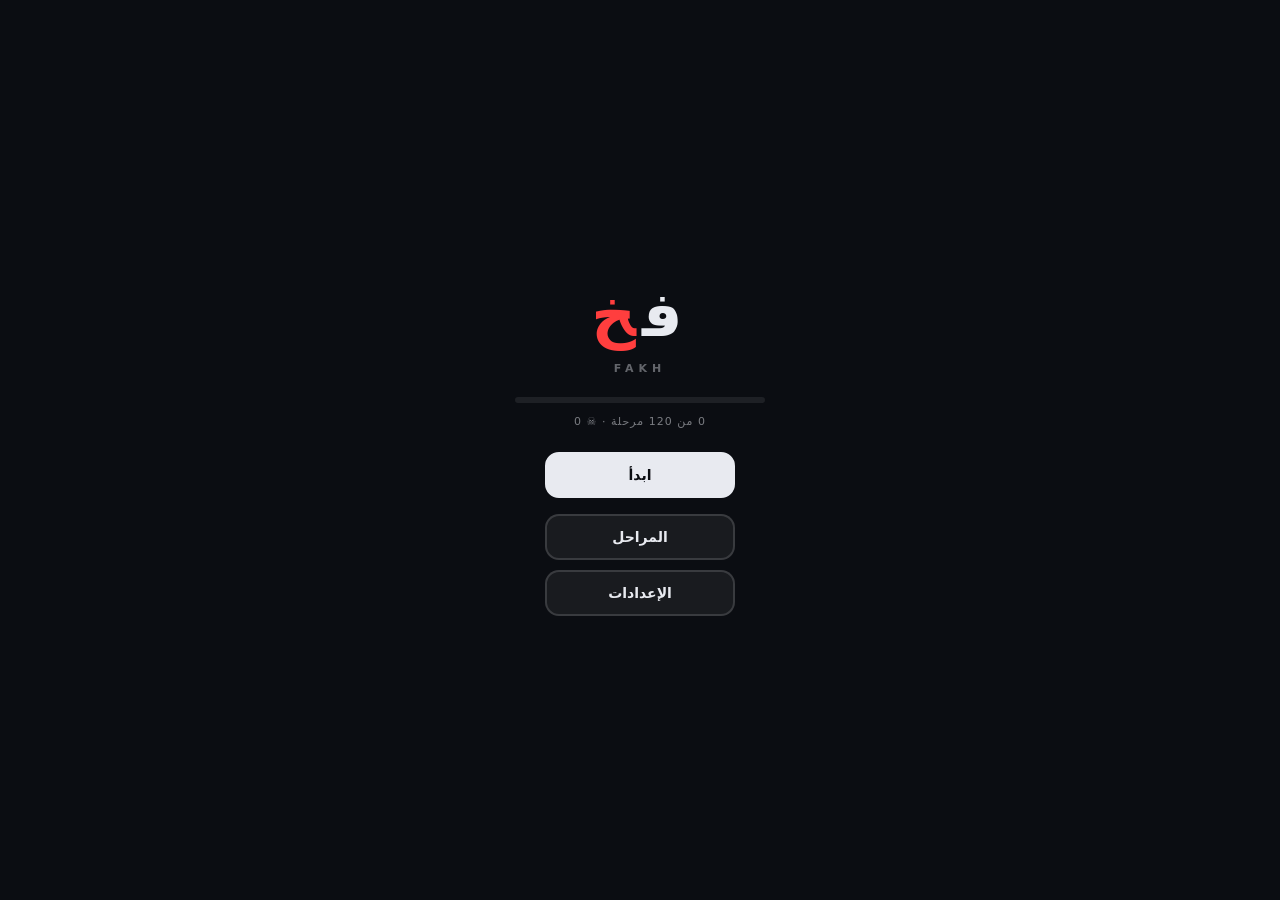
==== fakh/index.html @ b45e2c5c "Add FAKH platformer game Co-Authored-By: Claude Sonnet 5 <noreply@anthropic.com> Claude-Session: htt" ====
<!DOCTYPE html>
<html lang="ar" dir="rtl">
<head>
<meta charset="UTF-8">
<meta name="viewport" content="width=device-width,initial-scale=1,maximum-scale=1,user-scalable=no,viewport-fit=cover">
<meta name="theme-color" content="#0B0D12">
<meta name="apple-mobile-web-app-capable" content="yes">
<meta name="apple-mobile-web-app-status-bar-style" content="black-translucent">
<meta name="apple-mobile-web-app-title" content="فخ">
<title>فخ — FAKH</title>
<style>
*{margin:0;padding:0;box-sizing:border-box;-webkit-tap-highlight-color:transparent;-webkit-user-select:none;user-select:none;-webkit-touch-callout:none}
html,body{width:100%;height:100%;overflow:hidden;background:#0B0D12;
  font-family:'Segoe UI',Tahoma,system-ui,sans-serif;color:#E8EAF0;position:fixed;inset:0}
canvas{position:absolute;top:0;left:0;display:block}
#fx{pointer-events:none}

/* ---------- HUD ---------- */
#hud{position:fixed;top:0;left:0;right:0;height:44px;display:flex;align-items:center;
  justify-content:space-between;padding:0 14px;padding-top:env(safe-area-inset-top);
  z-index:10;pointer-events:none;background:linear-gradient(to bottom,rgba(0,0,0,.65),transparent)}
#hud .l,#hud .r{display:flex;align-items:center;gap:10px}
#hud b{font-size:13px;font-weight:800;letter-spacing:.5px}
#hud .sub{font-size:11px;opacity:.55;font-weight:600}
#hud button{pointer-events:auto;background:rgba(255,255,255,.08);border:1px solid rgba(255,255,255,.14);
  color:#E8EAF0;width:34px;height:34px;border-radius:10px;font-size:15px;cursor:pointer}
#hud button:active{background:rgba(255,255,255,.2)}
#keyIcon{font-size:16px;opacity:.25;transition:opacity .2s,transform .2s}
#keyIcon.on{opacity:1;transform:scale(1.15)}

/* ---------- touch controls ---------- */
.pad{position:fixed;bottom:0;z-index:9;display:flex;gap:12px;align-items:flex-end;
  padding:14px;padding-bottom:calc(14px + env(safe-area-inset-bottom));direction:ltr}
#padL{left:0;padding-left:calc(14px + env(safe-area-inset-left))}
#padR{right:0;padding-right:calc(14px + env(safe-area-inset-right))}
.tb{width:62px;height:62px;border-radius:18px;background:rgba(255,255,255,.07);
  border:2px solid rgba(255,255,255,.13);display:flex;align-items:center;justify-content:center;
  font-size:22px;font-weight:900;touch-action:none;backdrop-filter:blur(8px);transition:transform .06s}
.tb.jump{width:82px;height:82px;border-radius:26px;font-size:26px}
.tb.down{background:rgba(255,62,62,.3);border-color:#FF3E3E;transform:scale(.93)}

/* ---------- screens ---------- */
.scr{position:fixed;inset:0;z-index:20;display:none;flex-direction:column;align-items:center;
  justify-content:center;gap:16px;padding:24px;overflow-y:auto;background:#0B0D12}
.scr.on{display:flex}
.scr.sheer{background:rgba(11,13,18,.93)}
h1.title{font-size:clamp(38px,11vw,62px);font-weight:900;letter-spacing:6px;line-height:1}
h1.title em{font-style:normal;color:#FF3E3E}
.tag{font-size:11px;letter-spacing:5px;opacity:.4;font-weight:700}
h2{font-size:20px;font-weight:800;letter-spacing:2px}
.muted{font-size:12px;opacity:.5;line-height:1.7;max-width:420px;text-align:center}
.btn{background:rgba(255,255,255,.06);color:#E8EAF0;border:2px solid rgba(255,255,255,.14);
  padding:13px 30px;font-weight:800;font-size:14px;border-radius:14px;min-width:190px;
  cursor:pointer;transition:.12s;font-family:inherit}
.btn:active{transform:translateY(2px)}
.btn.main{background:#E8EAF0;color:#0B0D12;border-color:#E8EAF0}
.btn.main:active{background:#FF3E3E;border-color:#FF3E3E;color:#fff}
.btn.sm{min-width:auto;padding:10px 18px;font-size:12px;border-radius:11px}
.col{display:flex;flex-direction:column;gap:10px;align-items:center}

.bar{width:250px;height:6px;background:rgba(255,255,255,.08);border-radius:6px;overflow:hidden}
.bar i{display:block;height:100%;width:0;background:linear-gradient(90deg,#FF3E3E,#FFC53E);transition:.6s}

.worlds{display:grid;grid-template-columns:repeat(3,1fr);gap:10px;max-width:560px;width:100%}
@media(max-width:520px){.worlds{grid-template-columns:repeat(2,1fr)}}
.wc{border:2px solid rgba(255,255,255,.12);border-radius:14px;padding:12px 10px;cursor:pointer;
  transition:.15s;display:flex;flex-direction:column;gap:6px;align-items:center;position:relative;overflow:hidden}
.wc:active{transform:scale(.97)}
.wc .dot{width:34px;height:8px;border-radius:4px}
.wc .nm{font-size:13px;font-weight:800}
.wc .pc{font-size:10px;opacity:.45;font-weight:700}
.wc.lock{opacity:.3;pointer-events:none}

.grid{display:grid;grid-template-columns:repeat(5,1fr);gap:7px;max-width:340px;width:100%}
.cl{aspect-ratio:1;border:2px solid rgba(255,255,255,.12);border-radius:10px;display:flex;
  align-items:center;justify-content:center;font-size:13px;font-weight:800;cursor:pointer;transition:.1s}
.cl:active{transform:scale(.93)}
.cl.done{border-color:#4ADE80;color:#4ADE80}
.cl.now{border-color:#FFC53E;color:#FFC53E;box-shadow:0 0 0 2px rgba(255,197,62,.25)}
.cl.lock{opacity:.22;pointer-events:none}

.opt{display:flex;align-items:center;justify-content:space-between;width:100%;max-width:300px;
  padding:12px 4px;border-bottom:1px solid rgba(255,255,255,.07);font-size:14px;font-weight:600}
.sw{width:48px;height:28px;border-radius:14px;background:rgba(255,255,255,.12);position:relative;cursor:pointer;transition:.2s}
.sw i{position:absolute;top:3px;right:3px;width:22px;height:22px;border-radius:50%;background:#E8EAF0;transition:.2s}
.sw.on{background:#4ADE80}
.sw.on i{right:23px;background:#0B0D12}

/* ---------- rotate gate ---------- */
#rot{position:fixed;inset:0;z-index:60;display:none;flex-direction:column;align-items:center;
  justify-content:center;gap:18px;background:#0B0D12;text-align:center;padding:30px}
#rot.on{display:flex}
#rot .ph{width:62px;height:100px;border:4px solid #E8EAF0;border-radius:10px;animation:tilt 2s ease-in-out infinite}
@keyframes tilt{0%,45%{transform:rotate(0)}55%,100%{transform:rotate(-90deg)}}

#toast{position:fixed;top:54px;left:50%;transform:translateX(-50%) translateY(-10px);z-index:15;
  background:rgba(0,0,0,.82);border:1px solid rgba(255,255,255,.12);padding:9px 20px;border-radius:22px;
  font-size:12px;font-weight:700;opacity:0;transition:.25s;pointer-events:none;white-space:nowrap}
#toast.on{opacity:1;transform:translateX(-50%) translateY(0)}

#hint{position:fixed;bottom:26px;left:50%;transform:translateX(-50%);z-index:8;
  font-size:12px;font-weight:700;opacity:0;transition:.4s;pointer-events:none;
  background:rgba(0,0,0,.6);padding:7px 16px;border-radius:16px;white-space:nowrap}
#hint.on{opacity:.8}
</style>
</head>
<body>

<canvas id="game"></canvas>
<canvas id="fx"></canvas>

<div id="hud" style="display:none">
  <span class="l"><b id="hLv">1</b><span class="sub" id="hNm"></span><span id="keyIcon">🔑</span></span>
  <span class="r"><span class="sub" id="hDie">0</span><button id="bPause">❚❚</button></span>
</div>

<div id="toast"></div>
<div id="hint"></div>

<div class="pad" id="padL" style="display:none">
  <div class="tb" id="kL">◀</div><div class="tb" id="kR">▶</div>
</div>
<div class="pad" id="padR" style="display:none">
  <div class="tb jump" id="kU">▲</div>
</div>

<div id="rot">
  <div class="ph"></div>
  <h2>أدر جهازك</h2>
  <div class="muted">اللعبة تُلعب بالوضع الأفقي</div>
</div>

<!-- MENU -->
<div class="scr on" id="sMenu">
  <h1 class="title">ف<em>خ</em></h1>
  <div class="tag">FAKH</div>
  <div class="col" style="margin:6px 0 4px">
    <div class="bar"><i id="mBar"></i></div>
    <div class="muted" id="mTxt" style="font-size:11px;letter-spacing:1px"></div>
  </div>
  <button class="btn main" id="bPlay">ابدأ</button>
  <div class="col">
    <button class="btn" id="bWorlds">المراحل</button>
    <button class="btn" id="bSet">الإعدادات</button>
  </div>
</div>

<!-- WORLDS -->
<div class="scr" id="sWorlds">
  <h2>العوالم</h2>
  <div class="worlds" id="wGrid"></div>
  <button class="btn sm" id="bW2M">رجوع</button>
</div>

<!-- LEVEL GRID -->
<div class="scr" id="sGrid">
  <h2 id="gTtl">عالم</h2>
  <div class="grid" id="lGrid"></div>
  <button class="btn sm" id="bG2W">رجوع</button>
</div>

<!-- SETTINGS -->
<div class="scr" id="sSet">
  <h2>الإعدادات</h2>
  <div class="opt"><span>الصوت</span><div class="sw on" id="swSnd"><i></i></div></div>
  <div class="opt"><span>الاهتزاز</span><div class="sw on" id="swVib"><i></i></div></div>
  <div class="opt"><span>اهتزاز الشاشة</span><div class="sw on" id="swShk"><i></i></div></div>
  <div class="opt"><span>التلميحات</span><div class="sw on" id="swHnt"><i></i></div></div>
  <button class="btn sm" id="bWipe" style="color:#FF7A7A;border-color:rgba(255,62,62,.3);margin-top:8px">مسح التقدم</button>
  <button class="btn sm" id="bS2M">رجوع</button>
</div>

<!-- PAUSE -->
<div class="scr sheer" id="sPause">
  <h2>توقّف</h2>
  <div class="col">
    <button class="btn main" id="bRes">متابعة</button>
    <button class="btn" id="bRe">إعادة</button>
    <button class="btn" id="bP2G">المراحل</button>
    <button class="btn" id="bP2M">القائمة</button>
  </div>
</div>

<!-- DEAD -->
<div class="scr sheer" id="sDead">
  <h2 style="color:#FF3E3E;letter-spacing:5px">مُت</h2>
  <div class="muted" id="dTxt"></div>
  <div class="col">
    <button class="btn main" id="bRetry">أعد المحاولة</button>
    <button class="btn sm" id="bSkip" style="display:none">تخطّي المرحلة</button>
    <button class="btn sm" id="bD2M">القائمة</button>
  </div>
</div>

<!-- WIN LEVEL -->
<div class="scr sheer" id="sWin">
  <h2 style="color:#4ADE80">نجحت</h2>
  <div class="muted" id="wTxt"></div>
  <div class="col">
    <button class="btn main" id="bNext">التالية</button>
    <button class="btn sm" id="bW2G">المراحل</button>
  </div>
</div>

<!-- WORLD DONE -->
<div class="scr" id="sWorldDone">
  <div style="font-size:52px" id="wdIcon">🏆</div>
  <h2 id="wdTtl">أنهيت العالم</h2>
  <div class="muted" id="wdTxt"></div>
  <button class="btn main" id="bWdNext">العالم التالي</button>
</div>

<!-- ALL DONE -->
<div class="scr" id="sEnd">
  <div style="font-size:60px">👑</div>
  <h2 style="color:#FFC53E">أنهيت اللعبة</h2>
  <div class="muted" id="eTxt"></div>
  <button class="btn main" id="bE2M">القائمة</button>
</div>

<script>
"use strict";
/* ============================================================
   فخ — FAKH   |  troll platformer
   1. CONFIG   2. SAVE   3. AUDIO   4. INPUT
   5. LEVELS   6. PHYSICS  7. LOOP   8. RENDER  9. UI
   ============================================================ */

/* ---------- 1. CONFIG ---------- */
const VW = 960, VH = 620;            // عالم أعرض لأسفل: خط اللعب يعلو فوق شريط الأزرار
const GY = 452;                      // ground surface y
const GRAV = 2100, JUMPV = -655, MAXFALL = 1050;
const ACCEL = 3000, MAXSPD = 285, FRIC = 0.00008;
const PW = 20, PH = 28;              // player box
const DW = 34, DH = 54;              // door box
const COYOTE = 0.10, BUFFER = 0.13;
const PER_WORLD = 20, WORLDS = 6, TOTAL = PER_WORLD * WORLDS;

const THEMES = [
  {nm:'الورشة',  sky1:'#12151C', sky2:'#1C212C', gr:'#39414F', gr2:'#485263', hz:'#FF3E3E', ac:'#5BC0EB', ln:'#232833'},
  {nm:'المصنع',  sky1:'#151119', sky2:'#221A2B', gr:'#463655', gr2:'#57446A', hz:'#FF3E3E', ac:'#C77DFF', ln:'#2A2033'},
  {nm:'المختبر', sky1:'#0E1A1A', sky2:'#152B29', gr:'#2A4A45', gr2:'#365E57', hz:'#FF3E3E', ac:'#4ADE80', ln:'#1A322F'},
  {nm:'المصهر',  sky1:'#1B1109', sky2:'#2B1A0D', gr:'#54361C', gr2:'#6B4524', hz:'#FF6B1A', ac:'#FFC53E', ln:'#33200F'},
  {nm:'القبو',   sky1:'#0D1220', sky2:'#141D33', gr:'#28355A', gr2:'#334371', hz:'#FF3E3E', ac:'#7C9CFF', ln:'#18213A'},
  {nm:'العدم',   sky1:'#120C12', sky2:'#1E131E', gr:'#3E2A3E', gr2:'#50374F', hz:'#FF1A5E', ac:'#FF6EC7', ln:'#261926'}
];

/* ---------- 2. SAVE ---------- */
const SKEY = 'fakh_v1';
let ram = {};
const DB = {
  get(k, d){ try{ const v = localStorage.getItem(k); return v === null ? d : JSON.parse(v); }
             catch(e){ return (k in ram) ? ram[k] : d; } },
  set(k, v){ try{ localStorage.setItem(k, JSON.stringify(v)); }catch(e){ ram[k] = v; } }
};
let SV = Object.assign({ best:0, done:[], deaths:0, snd:true, vib:true, shk:true, hnt:true }, DB.get(SKEY, {}));
if(!Array.isArray(SV.done)) SV.done = [];
const saveNow = () => DB.set(SKEY, SV);
const isDone = i => SV.done.indexOf(i) >= 0;
const markDone = i => { if(!isDone(i)) SV.done.push(i); };

/* ---------- 3. AUDIO ---------- */
let AC = null;
function ac(){
  if(AC){ if(AC.state === 'suspended') AC.resume(); return AC; }
  const K = window.AudioContext || window.webkitAudioContext;
  if(!K) return null;
  try{ AC = new K(); }catch(e){ AC = null; }
  return AC;
}
function blip(f1, f2, dur, type, vol){
  if(!SV.snd) return;
  const c = ac(); if(!c) return;
  try{
    const o = c.createOscillator(), g = c.createGain();
    o.type = type || 'square';
    o.frequency.setValueAtTime(f1, c.currentTime);
    if(f2) o.frequency.exponentialRampToValueAtTime(Math.max(20, f2), c.currentTime + dur);
    g.gain.setValueAtTime(vol || .05, c.currentTime);
    g.gain.exponentialRampToValueAtTime(.0001, c.currentTime + dur);
    o.connect(g); g.connect(c.destination);
    o.start(); o.stop(c.currentTime + dur);
  }catch(e){}
}
function hiss(dur, vol, hp){
  if(!SV.snd) return;
  const c = ac(); if(!c) return;
  try{
    const n = Math.floor(c.sampleRate * dur), b = c.createBuffer(1, n, c.sampleRate), d = b.getChannelData(0);
    for(let i=0;i<n;i++) d[i] = (Math.random()*2-1) * Math.pow(1 - i/n, 2);
    const s = c.createBufferSource(), g = c.createGain(), f = c.createBiquadFilter();
    f.type = 'highpass'; f.frequency.value = hp || 400;
    s.buffer = b; g.gain.value = vol || .05;
    s.connect(f); f.connect(g); g.connect(c.destination); s.start();
  }catch(e){}
}
function chord(list, gap, type, vol){
  list.forEach((f,i) => setTimeout(() => blip(f, 0, .16, type||'square', vol||.055), i*(gap||70)));
}
const SFX = {
  jump:  () => blip(400, 780, .09, 'square', .04),
  land:  () => hiss(.05, .035, 300),
  step:  () => hiss(.025, .012, 900),
  die:   () => { blip(320, 45, .42, 'sawtooth', .07); hiss(.3, .05, 200); },
  door:  () => chord([523,659,880], 62, 'square', .06),
  key:   () => chord([880,1175,1568], 70, 'triangle', .055),
  btn:   () => blip(700, 950, .07, 'triangle', .05),
  trap:  () => { blip(160, 70, .12, 'square', .055); hiss(.1, .04, 150); },
  slam:  () => { blip(90, 40, .18, 'square', .07); hiss(.14, .055, 120); },
  pad:   () => blip(320, 980, .13, 'triangle', .055),
  saw:   () => blip(180, 150, .05, 'sawtooth', .02),
  gate:  () => blip(260, 520, .16, 'square', .05),
  port:  () => blip(760, 200, .16, 'sine', .05),
  win:   () => chord([523,659,784,1047,1319], 115, 'square', .065),
  tap:   () => blip(560, 0, .04, 'square', .035)
};

/* ---------- 4. INPUT ---------- */
const IN = { l:false, r:false, u:false };
const $ = id => document.getElementById(id);

function bindHold(el, key){
  if(!el) return;
  const on = e => { e.preventDefault(); IN[key] = true;  el.classList.add('down');  ac(); };
  const off= e => { if(e.cancelable) e.preventDefault(); IN[key] = false; el.classList.remove('down'); };
  el.addEventListener('touchstart', on,  {passive:false});
  el.addEventListener('touchend',   off, {passive:false});
  el.addEventListener('touchcancel',off, {passive:false});
  el.addEventListener('mousedown',  on,  {passive:false});
  el.addEventListener('mouseup',    off, {passive:false});
  el.addEventListener('mouseleave', off, {passive:false});
}
bindHold($('kL'),'l'); bindHold($('kR'),'r'); bindHold($('kU'),'u');

const LKEY = {ArrowLeft:'l', KeyA:'l', ArrowRight:'r', KeyD:'r', ArrowUp:'u', KeyW:'u', Space:'u'};
addEventListener('keydown', e => {
  if(LKEY[e.code]){ IN[LKEY[e.code]] = true; e.preventDefault(); ac(); }
  if(e.code === 'KeyR' && S.mode === 'play') restart();
  if(e.code === 'Escape') togglePause();
}, {passive:false});
addEventListener('keyup', e => { if(LKEY[e.code]) IN[LKEY[e.code]] = false; });

/* ---------- 5. LEVELS ---------- */
function seed(n){
  let a = (n * 1103515245 + 12345) >>> 0;
  return function(){ a = (a * 1664525 + 1013904223) >>> 0; return a / 4294967296; };
}
const grd  = (x,w)               => ({x, y:GY, w, h:VH-GY, kind:'gr'});
const bar  = (x,y,w,h,o)         => Object.assign({x, y, w, h:h||16, kind:'bar'}, o||{});
const spike= (x,y,w,h,dir)       => ({x, y, w, h, dir:dir||'up'});
const SP    = {x:56, y:GY-PH};
const DR    = {x:884, y:GY-DH};

function lvl(o){
  return {
    nm:      o.nm || '',
    hint:    o.hint || '',
    spawn:   o.spawn || Object.assign({}, SP),
    door:    o.door  || Object.assign({}, DR),
    blocks:  o.blocks  || [grd(0, VW)],
    spikes:  o.spikes  || [],
    traps:   o.traps   || [],
    key:     o.key     || null,
    gates:   o.gates   || [],
    buttons: o.buttons || [],
    ports:   o.ports   || []
  };
}

/* --- 30 archetypes; d = 0..1 difficulty, r = seeded rng --- */
const A = {};

A.intro = (d,r) => lvl({ nm:'انطلاق',
  blocks:[grd(0,VW), bar(300, GY-70, 110), bar(520, GY-120, 110)] });

A.spikes = (d,r) => {
  // التباعد لا يقل عن 185px: قفزة كاملة (178px) تهبط دائماً قبل الشوكة التالية
  const n = 2 + Math.floor(d*3), s = [];
  let x = 190;
  for(let i=0;i<n && x < 780;i++){ s.push(spike(Math.round(x), GY-22, 22, 22)); x += 185 + r()*45; }
  return lvl({ nm:'أشواك', spikes:s, blocks:[grd(0,VW)] });
};

A.gaps = (d,r) => {
  const b = []; let cur = 0, x = 200;
  const n = 1 + Math.floor(d*2.4);
  for(let i=0;i<n;i++){
    const gw = 88 + Math.round(d*38 + r()*22);
    if(x + gw > VW - 190) break;
    b.push(grd(cur, x - cur)); cur = x + gw; x = cur + 175 + Math.round(r()*70);
  }
  b.push(grd(cur, VW - cur));
  return lvl({ nm:'هاوية', blocks:b });
};

A.vanish = (d,r) => {
  const b = [grd(0, 260)], t = [];
  let x = 260;
  const n = 3 + Math.floor(d*2);
  for(let i=0;i<n;i++){
    t.push({type:'vanish', x, y:GY, w:104, h:VH-GY, fuse:.42 - d*.16, t:0, hit:false, gone:false});
    x += 104;
  }
  b.push(grd(x, VW - x));
  return lvl({ nm:'أرض كاذبة', hint:'لا تقف', blocks:b, traps:t });
};

A.rise = (d,r) => {
  const t = [], n = 1 + Math.floor(d*2.2);
  for(let i=0;i<n;i++){
    const x = 300 + i*200 + Math.round(r()*50);
    if(x > 800) break;
    t.push({type:'rise', x, y:GY, w:60, h:34, cur:GY, top:GY-34, trig:x-165, sp:300 + d*260, on:false});
  }
  return lvl({ nm:'أشواك صاعدة', traps:t });
};

A.stairs = (d,r) => {
  const b = [grd(0, 230)], n = 3 + Math.floor(d*2);
  let x = 260, y = GY - 66;
  for(let i=0;i<n;i++){ b.push(bar(x, y, 112)); x += 152; y -= 62; if(y < 140) y = 140; }
  b.push(bar(x, y, 150));
  return lvl({ nm:'سلّم', blocks:b, door:{x:x+58, y:y-DH} });
};

A.ceil = (d,r) => {
  const t = [], n = 1 + Math.floor(d*2);
  for(let i=0;i<n;i++){
    const x = 290 + i*230;
    if(x > 780) break;
    t.push({type:'drop', x, y:0, w:82, h:150, cur:0, dest:GY-150-46, trig:x-175, sp:640 + d*420, on:false});
  }
  return lvl({ nm:'سقف ساقط', traps:t });
};

A.movers = (d,r) => {
  const b = [grd(0, 280), grd(700, VW-700)], t = [];
  // منصتان دائماً: الأولى تغطي 300→420، الثانية 480→620 — سلسلة متصلة
  t.push({type:'mover', x:300, y:GY-42, w:118, h:16,
          ax:300, ay:GY-42, bx:420, by:GY-42, sp:.30+d*.18, ph:0,   dx:0, dy:0});
  t.push({type:'mover', x:480, y:GY-42, w:118, h:16,
          ax:480, ay:GY-42, bx:596, by:GY-42, sp:.30+d*.18, ph:.5,  dx:0, dy:0});
  return lvl({ nm:'منصات متحركة', blocks:b, traps:t });
};

A.pads = (d,r) => lvl({ nm:'نطّاط', hint:'اقفز من اللوح',
  blocks:[grd(0,VW), bar(414, 262, 170, 18)],
  traps:[{type:'pad', x:296, y:GY-14, w:74, h:14, fire:0}],
  spikes: d > .5 ? [spike(660, GY-22, 22, 22)] : [],
  door:{x:482, y:262-DH} });

A.fake = (d,r) => lvl({ nm:'باب كاذب', hint:'أحد البابين يكذب',
  blocks:[grd(0,VW), bar(380, GY-96, 130)],
  traps:[{type:'fakedoor', x:396, y:GY-96-DH, w:DW, h:DH, sprung:false}] });

A.saws = (d,r) => {
  const t = [], n = 1 + Math.floor(d*2.2);
  for(let i=0;i<n;i++){
    const ax = 260 + i*210, y = GY - 20;
    t.push({type:'saw', x:ax, y, r:22, ax, ay:y, bx:Math.min(VW-90, ax+130+d*70), by:y, sp:.42+d*.34, ph:r(), spin:0});
  }
  return lvl({ nm:'مناشير', traps:t });
};

A.crush = (d,r) => {
  const t = [], n = 1 + Math.floor(d*2);
  for(let i=0;i<n;i++)
    t.push({type:'crush', x:270+i*200, y:40, w:70, h:78, y0:40, low:GY-78, per:2.2-d*.55, off:r()*2, ph:0});
  return lvl({ nm:'مطارق', traps:t });
};

A.rundoor = (d,r) => lvl({ nm:'باب هارب', hint:'حاصره في الزاوية',
  blocks:[grd(0,VW)],
  traps:[{type:'rundoor', x:DR.x, y:DR.y, w:DW, h:DH, sp:180+d*120, dir:-1, min:180, max:VW-DW-14}] });

A.belt = (d,r) => lvl({ nm:'سير ناقل', hint:'الأرض تدفعك للخلف',
  blocks:[grd(0, VW)],
  traps:[{type:'belt', x:260, y:GY, w:400, h:8, push:-(70+d*80)}],
  spikes: d > .55 ? [spike(700, GY-22, 22, 22)] : [] });

A.tunnel = (d,r) => {
  const b = [grd(0,VW), bar(230, 268, VW-460, 22)];
  const s = [];
  const n = 2 + Math.floor(d*3);
  for(let i=0;i<n;i++) s.push(spike(280 + i*140, 290, 26, 24, 'down'));
  return lvl({ nm:'نفق', hint:'انحنِ تحت الأشواك', blocks:b, spikes:s });
};

A.maze = (d,r) => {
  const b = [grd(0,VW)];
  const n = 2 + Math.floor(d*2);
  for(let i=0;i<n;i++){
    const x = 250 + i*185;
    if(x > 760) break;
    b.push({x, y:GY-84, w:24, h:84, kind:'bar'});
  }
  return lvl({ nm:'حواجز', blocks:b });
};

A.button = (d,r) => lvl({ nm:'زر وبوابة', hint:'اضغط الزر أولاً',
  blocks:[grd(0,VW), bar(190, GY-104, 130)],
  buttons:[{x:222, y:GY-104-16, w:64, h:16, id:'g1', on:false}],
  gates:[{x:700, y:GY-140, w:26, h:140, id:'g1', open:false, a:0}] });

A.keyhunt = (d,r) => lvl({ nm:'المفتاح', hint:'المفتاح يفتح الباب',
  blocks:[grd(0,VW), bar(250, GY-84, 120), bar(470, GY-152, 120), bar(690, GY-84, 120)],
  key:{x:512, y:GY-186, w:20, h:22, got:false},
  spikes: d > .5 ? [spike(400, GY-22, 22, 22)] : [] });

A.laser = (d,r) => {
  const t = [], n = 1 + Math.floor(d*2);
  for(let i=0;i<n;i++)
    t.push({type:'laser', x:300+i*190, y:GY-140, w:14, h:140, per:1.8-d*.5, off:r()*1.8, on:true});
  return lvl({ nm:'أشعة', hint:'راقب التوقيت', traps:t });
};

A.portal = (d,r) => lvl({ nm:'بوابة', hint:'ادخل الدوامة',
  blocks:[grd(0,330), grd(640, VW-640), bar(690, 230, 150, 18)],
  ports:[{x:250, y:GY-46, w:30, h:46, to:1}, {x:726, y:184, w:30, h:46, to:0}],
  door:{x:762, y:230-DH} });

A.spinner = (d,r) => {
  const t = [];
  t.push({type:'spin', cx:480, cy:GY-90, len:110, sp:1.1+d*.9, a:r()*6.28});
  if(d > .6) t.push({type:'spin', cx:250, cy:GY-70, len:80, sp:-1.4, a:r()*6.28});
  return lvl({ nm:'دوّار', traps:t });
};

A.tower = (d,r) => {
  // خطوة 125px وعرض 108 => لا تداخل أفقي، ولا سقف يحبس اللاعب
  const b = [grd(0, 230)];
  let y = GY - 70, x = 280;
  for(let i=0;i<4;i++){ b.push(bar(x, y, 108)); x += 125; y -= 64; }
  b.push(bar(x, y, 150));
  return lvl({ nm:'برج', blocks:b, door:{x:x + 58, y:y - DH} });
};

A.pitfall = (d,r) => {
  // 4 منصات ثابتة: آخر فجوة 120px < 178px مهما كانت الصعوبة
  const b = [grd(0, 190), grd(790, VW-790)];
  let x = 250;
  for(let i=0;i<4;i++){ b.push(bar(x, GY - 28 - (i%2)*44, 82)); x += 138; }
  return lvl({ nm:'وثبات', blocks:b });
};

A.zigzag = (d,r) => {
  const b = [grd(0, 210)];
  let y = GY - 68, x = 260;
  for(let i=0;i<4;i++){ b.push(bar(x, y, 100)); x += 138; y += (i % 2 ? -54 : 42); }
  b.push(grd(x, VW - x));
  return lvl({ nm:'تعرّج', blocks:b, door:{x:Math.min(VW - 48, x + 54), y:GY - DH} });
};

A.narrow = (d,r) => {
  const s = [], n = 3 + Math.floor(d*3);
  for(let i=0;i<n;i++){
    s.push(spike(240 + i*108, GY-22, 20, 22));
    if(i % 2 === 0) s.push(spike(292 + i*108, 268, 24, 22, 'down'));
  }
  return lvl({ nm:'ممر ضيّق', blocks:[grd(0,VW), bar(210, 268, VW-420, 20)], spikes:s });
};

A.twobtn = (d,r) => lvl({ nm:'زرّان', hint:'كلا الزرين لازمان',
  blocks:[grd(0,VW), bar(210, GY-78, 120), bar(430, GY-150, 120), bar(620, GY-78, 120)],
  buttons:[{x:238, y:GY-78-16, w:64, h:16, id:'a', on:false},
           {x:458, y:GY-150-16, w:64, h:16, id:'b', on:false}],
  gates:[{x:806, y:GY-84, w:26, h:84, id:'a+b', open:false, a:0}] });

A.timed = (d,r) => lvl({ nm:'بوابة مؤقتة', hint:'اركض بسرعة',
  blocks:[grd(0,VW)],
  buttons:[{x:180, y:GY-16, w:70, h:16, id:'t', on:false, timer:0, hold:3.1-d*.9}],
  gates:[{x:620, y:GY-150, w:26, h:150, id:'t', open:false, a:0}] });

A.switchb = (d,r) => lvl({ nm:'كتل متبدّلة', hint:'المفتاح يقلب البوابتين',
  blocks:[grd(0,VW)],
  buttons:[{x:180, y:GY-16, w:70, h:16, id:'s', on:false, toggle:true},
           {x:520, y:GY-16, w:70, h:16, id:'s', on:false, toggle:true}],
  gates:[{x:400, y:GY-84, w:26, h:84, id:'s',  open:false, a:0},
         {x:660, y:GY-84, w:26, h:84, id:'!s', open:true,  a:1}] });

A.mixA = (d,r) => lvl({ nm:'خليط', blocks:[grd(0,300), grd(640, VW-640)],
  traps:[{type:'mover', x:330, y:GY-38, w:120, h:16,
          ax:330, ay:GY-38, bx:470, by:GY-38, sp:.34, ph:0, dx:0, dy:0},
         {type:'saw', x:560, y:GY-92, r:20, ax:500, ay:GY-92, bx:620, by:GY-92, sp:.5, ph:.3, spin:0}],
  spikes:[spike(770, GY-22, 22, 22)] });

A.mixB = (d,r) => lvl({ nm:'خليط ثقيل',
  blocks:[grd(0,VW), bar(330, GY-80, 120)],
  traps:[{type:'rise',  x:270, y:GY, w:50, h:32, cur:GY, top:GY-32, trig:110, sp:380, on:false},
         {type:'crush', x:560, y:40, w:64, h:74, y0:40, low:GY-74, per:1.9, off:.4, ph:0},
         {type:'drop',  x:770, y:0, w:76, h:140, cur:0, dest:GY-140-46, trig:640, sp:700, on:false}] });

A.boss = (d,r) => lvl({ nm:'الحارس', hint:'كل شيء دفعة واحدة',
  blocks:[grd(0, 230), bar(300, GY-56, 100), bar(470, GY-112, 100), bar(640, GY-56, 100), grd(810, VW-810)],
  key:{x:508, y:GY-150, w:20, h:22, got:false},
  traps:[{type:'saw',   x:380, y:GY-24, r:22, ax:300, ay:GY-24, bx:520, by:GY-24, sp:.6, ph:0, spin:0},
         {type:'crush', x:690, y:40, w:66, h:76, y0:40, low:GY-76, per:1.6, off:.9, ph:0},
         {type:'rise',  x:250, y:GY, w:56, h:34, cur:GY, top:GY-34, trig:160, sp:460, on:false}] });

/* ordered archetype ring — step 7 over 30 slots never repeats back-to-back */
const RING = ['intro','spikes','gaps','vanish','rise','stairs','ceil','movers','pads','fake',
              'saws','crush','rundoor','belt','tunnel','maze','button','keyhunt','laser','portal',
              'spinner','tower','pitfall','zigzag','narrow','twobtn','timed','switchb','mixA','mixB'];

const LEVELS = [];
for(let i=0;i<TOTAL;i++){
  const w = Math.floor(i / PER_WORLD);
  const inw = i % PER_WORLD;
  const d = Math.min(.97, (i / (TOTAL - 1)) * 1.12);
  const r = seed(i * 7919 + 13);
  let name;
  if(inw === PER_WORLD - 1) name = 'boss';
  else if(i < 3)            name = ['intro','spikes','gaps'][i];
  else                      name = RING[(i * 7) % RING.length];
  const L = A[name](d, r);
  L.id = i + 1; L.world = w; L.arch = name;
  LEVELS.push(L);
}

/* ---------- 6. PHYSICS ---------- */
const cv = $('game'), cx = cv.getContext('2d');
const fxc = $('fx'),  fx = fxc.getContext('2d');

const S = {
  mode:'menu', idx:0, L:null, t:0, shake:0, flash:0,
  dieCount:0, parts:[], won:0, fade:0, hasKey:false
};
const P = { x:0, y:0, vx:0, vy:0, gnd:false, face:1, walk:0, coy:0, buf:0,
            dead:false, sq:1, st:1, ride:null, stepT:0, cut:false };

function hit(ax,ay,aw,ah, bx,by,bw,bh){
  return ax < bx+bw && ax+aw > bx && ay < by+bh && ay+ah > by;
}
function clone(o){ return JSON.parse(JSON.stringify(o)); }

function load(i){
  S.idx = i;
  S.L = clone(LEVELS[i]);
  S.t = 0; S.won = 0; S.fade = 0; S.hasKey = false; S.parts = [];
  P.x = S.L.spawn.x; P.y = S.L.spawn.y;
  P.vx = P.vy = 0; P.gnd = false; P.dead = false; P.face = 1;
  P.walk = 0; P.coy = 0; P.buf = 0; P.sq = 1; P.st = 1; P.ride = null; P.cut = false;
  syncHUD();
  if(S.L.hint && SV.hnt) showHint(S.L.hint);
}

function solidList(){
  const out = S.L.blocks.slice();
  for(const t of S.L.traps){
    if(t.type === 'vanish' && !t.gone) out.push(t);
    else if(t.type === 'mover') out.push(t);
    else if(t.type === 'drop' && t.on) out.push({x:t.x, y:t.cur, w:t.w, h:t.h});
    else if(t.type === 'pad')  out.push(t);
  }
  for(const g of S.L.gates) if(!g.open) out.push(g);
  return out;
}
function hazardList(){
  const out = S.L.spikes.slice();
  for(const t of S.L.traps){
    if(t.type === 'rise' && t.on) out.push({x:t.x, y:t.cur, w:t.w, h:t.h});
    else if(t.type === 'crush')   out.push({x:t.x+4, y:t.y, w:t.w-8, h:t.h+10});
    else if(t.type === 'laser' && t.on) out.push({x:t.x+3, y:t.y, w:t.w-6, h:t.h});
  }
  return out;
}

function gateOpen(g){
  const id = g.id;
  if(id.charAt(0) === '!'){
    const b = S.L.buttons.find(x => x.id === id.slice(1));
    return !(b && b.on);
  }
  if(id.indexOf('+') > 0)
    return id.split('+').every(k => { const b = S.L.buttons.find(x => x.id === k); return b && b.on; });
  const b = S.L.buttons.find(x => x.id === id);
  return !!(b && b.on);
}

function burst(x, y, n, col, pow){
  for(let i=0;i<n;i++){
    const a = Math.random()*Math.PI*2, s = (pow||120)*(.35+Math.random()*.9);
    S.parts.push({x, y, vx:Math.cos(a)*s, vy:Math.sin(a)*s - 60,
                  life:.45+Math.random()*.35, max:.8, col, r:2+Math.random()*2.5});
  }
}
function buzz(ms){ if(SV.vib && navigator.vibrate){ try{ navigator.vibrate(ms); }catch(e){} } }
function shake(v){ if(SV.shk) S.shake = Math.max(S.shake, v); }

function kill(){
  if(P.dead || S.won) return;
  P.dead = true;
  SV.deaths++; S.dieCount++; saveNow();
  burst(P.x + PW/2, P.y + PH/2, 22, '#FF3E3E', 260);
  SFX.die(); buzz(45); shake(16); S.flash = .35;
  setTimeout(() => {
    if(S.mode !== 'play') return;
    $('dTxt').textContent = 'المرحلة ' + S.L.id + ' — ' + S.dieCount + ' محاولة';
    $('bSkip').style.display = S.dieCount >= 8 ? 'block' : 'none';
    scr('sDead');
  }, 620);
}

function stepTraps(dt){
  const px = P.x + PW/2;
  for(const t of S.L.traps){
    switch(t.type){
      case 'vanish':
        if(t.hit && !t.gone){ t.t += dt; if(t.t > t.fuse){ t.gone = true; SFX.trap(); shake(5);
          burst(t.x + t.w/2, t.y + 6, 10, '#6B7488', 110); } }
        break;
      case 'rise':
        if(!t.on && px > t.trig){ t.on = true; SFX.trap(); shake(7); buzz(18); }
        if(t.on) t.cur = Math.max(t.top, t.cur - t.sp*dt);
        break;
      case 'drop':
        if(!t.on && px > t.trig){ t.on = true; SFX.slam(); buzz(30); }
        if(t.on && t.cur < t.dest){
          t.cur = Math.min(t.dest, t.cur + t.sp*dt);
          if(t.cur >= t.dest && !t.landed){ t.landed = true; shake(13); SFX.slam(); }
        }
        break;
      case 'mover': {
        const f = (Math.sin((S.t * t.sp + t.ph) * Math.PI*2) + 1) / 2;
        const nx = t.ax + (t.bx - t.ax) * f, ny = t.ay + (t.by - t.ay) * f;
        t.dx = nx - t.x; t.dy = ny - t.y; t.x = nx; t.y = ny;
        break;
      }
      case 'saw': {
        const f = (Math.sin((S.t * t.sp + t.ph) * Math.PI*2) + 1) / 2;
        t.x = t.ax + (t.bx - t.ax) * f; t.y = t.ay + (t.by - t.ay) * f;
        t.spin += dt * 9;
        break;
      }
      case 'crush': {
        const p = (S.t + t.off) % t.per, f = p / t.per;
        // هبوط 0-.12 | ثبات .12-.26 | صعود .26-.55 | مرفوعة .55-1 (نافذة عبور 45%)
        if(f < .12){ t.y = t.y0 + (t.low - t.y0) * (f/.12); if(!t.hitLow && f > .1){ t.hitLow = true; SFX.slam(); shake(10);} }
        else if(f < .26){ t.y = t.low; }
        else if(f < .55){ t.y = t.low - (t.low - t.y0) * ((f-.26)/.29); t.hitLow = false; }
        else t.y = t.y0;
        break;
      }
      case 'laser': {
        const p = (S.t + t.off) % t.per;
        const was = t.on;
        t.on = p < t.per * .55;
        if(t.on && !was) SFX.trap();
        break;
      }
      case 'spin':
        t.a += t.sp * dt;
        break;
      case 'rundoor': {
        const d = Math.abs(px - (t.x + t.w/2));
        if(d < 230){
          t.x += t.dir * t.sp * dt;
          if(t.x < t.min){ t.x = t.min; t.dir = 1; }
          if(t.x > t.max){ t.x = t.max; t.dir = -1; }
        }
        break;
      }
      case 'pad':
        if(t.fire > 0) t.fire -= dt;
        break;
    }
  }
  for(const b of S.L.buttons){
    if(b.hold !== undefined && b.on){
      b.timer -= dt;
      if(b.timer <= 0){ b.on = false; SFX.gate(); }
    }
  }
  for(const g of S.L.gates){
    const want = gateOpen(g);
    if(want !== g.open){ g.open = want; SFX.gate(); shake(4); }
    g.a += ((g.open ? 1 : 0) - g.a) * Math.min(1, dt * 9);
  }
}

function stepPlayer(dt){
  if(P.dead || S.won) return;

  if(P.ride){ P.x += P.ride.dx || 0; P.y += P.ride.dy || 0; }

  const dir = (IN.r ? 1 : 0) - (IN.l ? 1 : 0);
  if(dir){ P.vx += dir * ACCEL * dt; P.face = dir; P.walk += dt * Math.abs(P.vx) / 26; }
  else   { P.vx *= Math.pow(FRIC, dt); P.walk += dt * Math.abs(P.vx) / 40; }
  P.vx = Math.max(-MAXSPD, Math.min(MAXSPD, P.vx));

  for(const t of S.L.traps)
    if(t.type === 'belt' && hit(P.x, P.y + PH - 4, PW, 6, t.x, t.y, t.w, 8))
      P.x += t.push * dt;

  P.vy = Math.min(P.vy + GRAV*dt, MAXFALL);
  P.coy = P.gnd ? COYOTE : P.coy - dt;
  P.buf = IN.u ? BUFFER : P.buf - dt;

  if(P.buf > 0 && P.coy > 0){
    P.vy = JUMPV; P.gnd = false; P.coy = 0; P.buf = 0; P.cut = true;
    P.sq = .82; P.st = 1.18;
    SFX.jump(); burst(P.x + PW/2, P.y + PH, 5, '#8B94A8', 70);
  }
  // القصّ للقفزة الإرادية فقط — لا يلتهم اندفاع النطّاط
  if(P.cut && !IN.u && P.vy < -190) P.vy *= Math.pow(.02, dt);

  const SL = solidList();

  P.x += P.vx * dt;
  for(const b of SL){
    if(b.type === 'pad') continue;            // يُداس لا يُصدّ
    if(!hit(P.x, P.y, PW, PH, b.x, b.y, b.w, b.h)) continue;
    if(P.vx > 0) P.x = b.x - PW; else if(P.vx < 0) P.x = b.x + b.w;
    P.vx = 0;
  }
  P.x = Math.max(0, Math.min(VW - PW, P.x));

  const wasAir = !P.gnd;
  P.y += P.vy * dt;
  P.gnd = false; P.ride = null;
  for(const b of SL){
    if(b.type === 'pad') continue;
    if(!hit(P.x, P.y, PW, PH, b.x, b.y, b.w, b.h)) continue;
    if(P.vy > 0){
      P.y = b.y - PH; P.vy = 0; P.gnd = true; P.ride = b; P.cut = false;
      if(b.type === 'vanish') b.hit = true;
      if(wasAir){
        P.sq = 1.24; P.st = .78; SFX.land();
        burst(P.x + PW/2, P.y + PH, 6, '#6B7488', 80);
      }
    } else if(P.vy < 0){ P.y = b.y + b.h; P.vy = 0; }
  }

  // النطّاط بعد الأرض: الأرض تصفّر vy فلازم فحص مستقل بالتداخل لا بالسرعة
  for(const b of SL){
    if(b.type !== 'pad') continue;
    if(P.vy < -120) continue;
    if(!hit(P.x, P.y, PW, PH, b.x, b.y, b.w, b.h)) continue;
    P.y = b.y - PH;
    P.vy = JUMPV * 1.42; P.gnd = false; P.ride = null; P.cut = false; b.fire = .25;
    P.sq = .7; P.st = 1.32; SFX.pad(); shake(4);
    burst(b.x + b.w/2, b.y, 8, '#5BC0EB', 140);
    break;
  }

  if(P.gnd && Math.abs(P.vx) > 90){
    P.stepT -= dt;
    if(P.stepT <= 0){ P.stepT = .26; SFX.step(); }
  }

  P.sq += (1 - P.sq) * Math.min(1, dt * 11);
  P.st += (1 - P.st) * Math.min(1, dt * 11);

  if(P.y > VH + 60){ kill(); return; }

  for(const h of hazardList())
    if(hit(P.x+3, P.y+3, PW-6, PH-6, h.x, h.y, h.w, h.h)){ kill(); return; }

  for(const t of S.L.traps){
    if(t.type === 'saw'){
      const dx = P.x + PW/2 - t.x, dy = P.y + PH/2 - t.y;
      if(dx*dx + dy*dy < (t.r + 4) * (t.r + 4)){ kill(); return; }
    }
    if(t.type === 'spin'){
      const ex = t.cx + Math.cos(t.a) * t.len, ey = t.cy + Math.sin(t.a) * t.len;
      const dx = P.x + PW/2 - ex, dy = P.y + PH/2 - ey;
      if(dx*dx + dy*dy < 20*20){ kill(); return; }
    }
    if(t.type === 'fakedoor' && !t.sprung &&
       hit(P.x, P.y, PW, PH, t.x, t.y, t.w, t.h)){
      t.sprung = true; SFX.trap(); shake(12);
      burst(t.x + t.w/2, t.y + t.h/2, 16, '#FF3E3E', 200);
      kill(); return;
    }
  }

  for(const b of S.L.buttons){
    if(b.on && !b.toggle && b.hold === undefined) continue;
    if(!hit(P.x, P.y + PH - 6, PW, 8, b.x, b.y, b.w, b.h)) continue;
    if(b.toggle){
      if(!b.lock){
        const nv = !b.on;
        for(const x of S.L.buttons) if(x.id === b.id && x.toggle) x.on = nv;
        b.lock = true; SFX.btn(); shake(3);
      }
    }
    else { if(!b.on){ b.on = true; SFX.btn(); shake(3); if(b.hold !== undefined) b.timer = b.hold; }
           else if(b.hold !== undefined) b.timer = b.hold; }
  }
  for(const b of S.L.buttons)
    if(b.toggle && b.lock && !hit(P.x, P.y + PH - 6, PW, 8, b.x, b.y, b.w, b.h)) b.lock = false;

  for(const p of S.L.ports){
    if(!hit(P.x, P.y, PW, PH, p.x, p.y, p.w, p.h)) continue;
    if(p.cool > 0) continue;
    const dst = S.L.ports[p.to];
    if(!dst) continue;
    burst(P.x + PW/2, P.y + PH/2, 12, '#C77DFF', 150);
    P.x = dst.x + dst.w/2 - PW/2; P.y = dst.y + dst.h - PH;
    dst.cool = .55; SFX.port(); shake(5);
    burst(P.x + PW/2, P.y + PH/2, 12, '#C77DFF', 150);
    break;
  }
  for(const p of S.L.ports) if(p.cool > 0) p.cool -= dt;

  const k = S.L.key;
  if(k && !k.got && hit(P.x, P.y, PW, PH, k.x, k.y, k.w, k.h)){
    k.got = true; S.hasKey = true; SFX.key(); buzz(20);
    burst(k.x + 10, k.y + 10, 14, '#FFC53E', 160);
    showToast('🔑 حصلت على المفتاح');
    $('keyIcon').classList.add('on');
  }

  let dr = S.L.door;
  const rd = S.L.traps.find(t => t.type === 'rundoor');
  if(rd) dr = rd;
  if(hit(P.x, P.y, PW, PH, dr.x, dr.y, dr.w || DW, dr.h || DH)){
    if(S.L.key && !S.L.key.got){ if(!S.nagT || S.t - S.nagT > 1.2){ S.nagT = S.t; showToast('الباب مقفل — ابحث عن المفتاح'); SFX.gate(); } }
    else win();
  }
}

function win(){
  if(S.won) return;
  S.won = 1; S.fade = 0;
  SFX.door(); buzz(30);
  burst(P.x + PW/2, P.y + PH/2, 18, '#4ADE80', 180);
  markDone(S.L.id);
  if(S.idx + 1 > SV.best) SV.best = S.idx + 1;
  saveNow();
  setTimeout(() => {
    if(S.mode !== 'play') return;
    const w = S.L.world;
    if(S.idx + 1 >= TOTAL) return showEnd();
    if((S.idx + 1) % PER_WORLD === 0) return showWorldDone(w);
    $('wTxt').textContent = 'المرحلة ' + S.L.id + ' — ' + (S.dieCount === 0 ? 'بلا موت' : S.dieCount + ' محاولة');
    scr('sWin');
  }, 700);
}

/* ---------- 7. LOOP ---------- */
let prev = 0;
function frame(now){
  requestAnimationFrame(frame);
  const dt = Math.min(.032, (now - prev) / 1000 || 0);
  prev = now;
  if(S.mode === 'play' && S.L){
    S.t += dt;
    stepTraps(dt);
    stepPlayer(dt);
    if(S.won) S.fade = Math.min(1, S.fade + dt * 2.6);
  }
  for(let i = S.parts.length - 1; i >= 0; i--){
    const p = S.parts[i];
    p.x += p.vx * dt; p.y += p.vy * dt; p.vy += 900 * dt; p.life -= dt;
    if(p.life <= 0) S.parts.splice(i, 1);
  }
  S.shake *= Math.pow(.02, dt);
  S.flash = Math.max(0, S.flash - dt * 2.2);
  if(S.L) draw();
}

/* ---------- 8. RENDER ---------- */
let SC = 1, OX = 0, OY = 0;
function fit(){
  const w = innerWidth, h = innerHeight;
  const dpr = Math.min(2, devicePixelRatio || 1);
  cv.width = fxc.width = Math.round(w * dpr);
  cv.height = fxc.height = Math.round(h * dpr);
  cv.style.width = fxc.style.width = w + 'px';
  cv.style.height = fxc.style.height = h + 'px';

  SC = Math.min(cv.width / VW, cv.height / VH);
  OX = (cv.width - VW * SC) / 2;
  OY = (cv.height - VH * SC) / 2;
  $('rot').classList.toggle('on', h > w && S.mode === 'play');
}
addEventListener('resize', fit, {passive:true});
addEventListener('orientationchange', () => { setTimeout(fit, 120); setTimeout(fit, 420); }, {passive:true});
if(window.visualViewport) visualViewport.addEventListener('resize', fit, {passive:true});

function tri(g, x, y, w, h, dir, col){
  g.fillStyle = col;
  const n = Math.max(1, Math.round(w / 13));
  for(let i=0;i<n;i++){
    const a = x + i*(w/n), b = a + w/n;
    g.beginPath();
    if(dir === 'down'){ g.moveTo(a, y); g.lineTo(b, y); g.lineTo((a+b)/2, y+h); }
    else              { g.moveTo(a, y+h); g.lineTo(b, y+h); g.lineTo((a+b)/2, y); }
    g.closePath(); g.fill();
  }
}
function slab(g, x, y, w, h, base, top){
  g.fillStyle = base; g.fillRect(x, y, w, h);
  g.fillStyle = top;  g.fillRect(x, y, w, 3);
}
function doorArt(g, x, y, w, h, locked, T){
  g.fillStyle = 'rgba(0,0,0,.35)'; g.fillRect(x-3, y-3, w+6, h+5);
  g.fillStyle = locked ? '#5A6272' : T.ac;
  g.fillRect(x, y, w, h);
  g.fillStyle = 'rgba(0,0,0,.34)'; g.fillRect(x+6, y+8, w-12, h-16);
  g.fillStyle = locked ? '#8A93A6' : '#0B0D12';
  g.fillRect(x + w - 11, y + h/2 - 3, 5, 6);
  if(locked){ g.fillStyle = '#FFC53E'; g.fillRect(x + w/2 - 5, y + h/2 - 6, 10, 9);
              g.beginPath(); g.arc(x + w/2, y + h/2 - 6, 4, Math.PI, 0); g.fill(); }
}
function hero(g){
  const x = P.x, y = P.y, f = P.face;
  const sq = P.sq, st = P.st;
  const cxp = x + PW/2, byp = y + PH;
  g.save();
  g.translate(cxp, byp); g.scale(sq, st); g.translate(-cxp, -byp);

  g.fillStyle = 'rgba(0,0,0,.28)';
  g.beginPath(); g.ellipse(cxp, byp + 2, 11, 3.2, 0, 0, Math.PI*2); g.fill();

  const sw = P.gnd ? Math.sin(P.walk) * 5.5 : 2.4;
  g.fillStyle = '#20242E';
  g.fillRect(x + 4 + sw, y + 19, 5, 9);
  g.fillRect(x + 11 - sw, y + 19, 5, 9);
  g.fillStyle = '#FF3E3E';
  g.fillRect(x + 3 + sw, y + 26, 7, 3);
  g.fillRect(x + 10 - sw, y + 26, 7, 3);

  g.fillStyle = '#E8EAF0';
  g.fillRect(x + 3, y + 9, 14, 11);
  const asw = Math.sin(P.walk + Math.PI) * 3.5;
  g.fillStyle = '#D0D5E0';
  g.fillRect(x + (f > 0 ? 0 : 16) + asw*.4, y + 10, 4, 8);

  g.fillStyle = '#F2D2B0';
  g.beginPath(); g.arc(cxp, y + 5.5, 6.6, 0, Math.PI*2); g.fill();
  g.fillStyle = '#12151C';
  g.beginPath(); g.arc(cxp - 1.6 + f*1.9, y + 4.6, 1.35, 0, Math.PI*2); g.fill();
  g.beginPath(); g.arc(cxp + 2.2 + f*1.9, y + 4.6, 1.35, 0, Math.PI*2); g.fill();
  g.restore();
}

function draw(){
  const T = THEMES[S.L.world] || THEMES[0];
  cx.setTransform(1,0,0,1,0,0);
  cx.fillStyle = '#05070A';
  cx.fillRect(0, 0, cv.width, cv.height);

  const sx = (Math.random()-.5) * S.shake * SC, sy = (Math.random()-.5) * S.shake * SC;
  cx.setTransform(SC, 0, 0, SC, OX + sx, OY + sy);

  const g = cx.createLinearGradient(0, 0, 0, VH);
  g.addColorStop(0, T.sky1); g.addColorStop(1, T.sky2);
  cx.fillStyle = g; cx.fillRect(0, 0, VW, VH);

  cx.strokeStyle = T.ln; cx.lineWidth = 1;
  for(let x = 0; x < VW; x += 48){ cx.beginPath(); cx.moveTo(x, 0); cx.lineTo(x, VH); cx.stroke(); }
  for(let y = 0; y < VH; y += 48){ cx.beginPath(); cx.moveTo(0, y); cx.lineTo(VW, y); cx.stroke(); }

  for(const t of S.L.traps){
    if(t.type === 'belt'){
      slab(cx, t.x, t.y, t.w, t.h, T.gr2, 'rgba(255,255,255,.1)');
      cx.fillStyle = T.ac;
      const off = (S.t * (t.push < 0 ? -90 : 90)) % 30;
      for(let i = -30; i < t.w + 30; i += 30)
        cx.fillRect(t.x + ((i + off + t.w*2) % (t.w + 30)) - 15, t.y + 5, 12, 3);
    }
  }
  for(const b of S.L.blocks)
    slab(cx, b.x, b.y, b.w, b.h, T.gr, 'rgba(255,255,255,.11)');

  for(const t of S.L.traps){
    switch(t.type){
      case 'vanish':
        if(t.gone) break;
        cx.globalAlpha = t.hit ? Math.max(.25, 1 - t.t / t.fuse) : 1;
        slab(cx, t.x, t.y, t.w, t.h, t.hit ? '#7A5A2E' : T.gr, 'rgba(255,255,255,.11)');
        if(t.hit){ cx.fillStyle = '#FFC53E'; cx.fillRect(t.x, t.y, t.w * (1 - t.t/t.fuse), 3); }
        cx.globalAlpha = 1;
        break;
      case 'mover':
        slab(cx, t.x, t.y, t.w, t.h, T.gr2, T.ac);
        break;
      case 'pad':
        cx.fillStyle = T.ac;
        cx.fillRect(t.x, t.y + (t.fire > 0 ? 5 : 0), t.w, t.h - (t.fire > 0 ? 5 : 0));
        cx.fillStyle = '#0B0D12';
        cx.fillRect(t.x + 8, t.y + 4 + (t.fire > 0 ? 5 : 0), t.w - 16, 2);
        break;
      case 'drop':
        if(!t.on && t.cur === 0) break;
        slab(cx, t.x, t.cur, t.w, t.h, T.gr2, 'rgba(255,255,255,.12)');
        tri(cx, t.x, t.cur + t.h, t.w, 13, 'down', T.hz);
        break;
      case 'rise':
        if(t.on) tri(cx, t.x, t.cur, t.w, t.h, 'up', T.hz);
        break;
      case 'crush':
        cx.fillStyle = T.ln; cx.fillRect(t.x + t.w/2 - 4, 0, 8, t.y);
        slab(cx, t.x, t.y, t.w, t.h, T.gr2, 'rgba(255,255,255,.12)');
        tri(cx, t.x, t.y + t.h, t.w, 12, 'down', T.hz);
        break;
      case 'laser':
        if(!t.on){
          cx.fillStyle = 'rgba(255,62,62,.16)';
          cx.fillRect(t.x + 5, t.y, 4, t.h);
        } else {
          cx.fillStyle = T.hz; cx.fillRect(t.x + 3, t.y, t.w - 6, t.h);
          cx.fillStyle = 'rgba(255,255,255,.55)'; cx.fillRect(t.x + 6, t.y, 3, t.h);
        }
        cx.fillStyle = T.gr2;
        cx.fillRect(t.x - 4, t.y - 9, t.w + 8, 9);
        cx.fillRect(t.x - 4, t.y + t.h, t.w + 8, 9);
        break;
      case 'saw': {
        cx.save(); cx.translate(t.x, t.y); cx.rotate(t.spin);
        cx.fillStyle = '#9AA3B5'; cx.beginPath();
        for(let i=0;i<12;i++){
          const a1 = (i/12)*Math.PI*2, a2 = ((i+.5)/12)*Math.PI*2;
          cx.lineTo(Math.cos(a1)*t.r, Math.sin(a1)*t.r);
          cx.lineTo(Math.cos(a2)*t.r*.62, Math.sin(a2)*t.r*.62);
        }
        cx.closePath(); cx.fill();
        cx.fillStyle = T.hz; cx.beginPath(); cx.arc(0, 0, t.r*.3, 0, Math.PI*2); cx.fill();
        cx.restore();
        break;
      }
      case 'spin': {
        const ex = t.cx + Math.cos(t.a)*t.len, ey = t.cy + Math.sin(t.a)*t.len;
        cx.strokeStyle = T.gr2; cx.lineWidth = 6;
        cx.beginPath(); cx.moveTo(t.cx, t.cy); cx.lineTo(ex, ey); cx.stroke();
        cx.fillStyle = T.gr2; cx.beginPath(); cx.arc(t.cx, t.cy, 8, 0, Math.PI*2); cx.fill();
        cx.fillStyle = T.hz;
        cx.save(); cx.translate(ex, ey); cx.rotate(t.a * 3);
        cx.beginPath();
        for(let i=0;i<8;i++){
          const a1 = (i/8)*Math.PI*2, a2 = ((i+.5)/8)*Math.PI*2;
          cx.lineTo(Math.cos(a1)*17, Math.sin(a1)*17);
          cx.lineTo(Math.cos(a2)*9, Math.sin(a2)*9);
        }
        cx.closePath(); cx.fill(); cx.restore();
        break;
      }
      case 'fakedoor':
        if(!t.sprung) doorArt(cx, t.x, t.y, t.w, t.h, false, T);
        break;
    }
  }

  for(const s of S.L.spikes) tri(cx, s.x, s.y, s.w, s.h, s.dir, T.hz);

  for(const g2 of S.L.gates){
    const a = 1 - g2.a;
    if(a < .04) continue;
    cx.globalAlpha = a;
    slab(cx, g2.x, g2.y + g2.h * (1 - a), g2.w, g2.h * a, '#8A6A2E', '#FFC53E');
    cx.globalAlpha = 1;
  }

  for(const b of S.L.buttons){
    const p = b.on ? 5 : 0;
    cx.fillStyle = T.ln; cx.fillRect(b.x, b.y + b.h - 4, b.w, 4);
    cx.fillStyle = b.on ? '#4ADE80' : T.hz;
    cx.fillRect(b.x + 4, b.y + p, b.w - 8, b.h - p - 2);
    if(b.hold !== undefined && b.on){
      cx.fillStyle = '#FFC53E';
      cx.fillRect(b.x + 4, b.y + p - 4, (b.w - 8) * (b.timer / b.hold), 2);
    }
  }

  for(const p of S.L.ports){
    cx.save(); cx.translate(p.x + p.w/2, p.y + p.h/2);
    for(let i=0;i<3;i++){
      cx.globalAlpha = .8 - i*.22;
      cx.strokeStyle = '#C77DFF'; cx.lineWidth = 3;
      cx.beginPath();
      cx.ellipse(0, 0, p.w/2 - i*3, p.h/2 - i*4, S.t*1.6 + i, 0, Math.PI*2);
      cx.stroke();
    }
    cx.restore(); cx.globalAlpha = 1;
  }

  const k = S.L.key;
  if(k && !k.got){
    const fy = Math.sin(S.t*3) * 4;
    cx.fillStyle = '#FFC53E';
    cx.beginPath(); cx.arc(k.x + 10, k.y + 6 + fy, 6.5, 0, Math.PI*2); cx.fill();
    cx.fillStyle = '#0B0D12';
    cx.beginPath(); cx.arc(k.x + 10, k.y + 6 + fy, 2.6, 0, Math.PI*2); cx.fill();
    cx.fillStyle = '#FFC53E';
    cx.fillRect(k.x + 8, k.y + 11 + fy, 4, 11);
    cx.fillRect(k.x + 12, k.y + 16 + fy, 5, 3);
  }

  const rdr = S.L.traps.find(t => t.type === 'rundoor');
  const dd = rdr || S.L.door;
  doorArt(cx, dd.x, dd.y, dd.w || DW, dd.h || DH, !!(S.L.key && !S.L.key.got), T);

  if(!P.dead) hero(cx);

  if(S.won){
    cx.globalAlpha = S.fade * .9;
    cx.fillStyle = '#05070A'; cx.fillRect(0, 0, VW, VH);
    cx.globalAlpha = 1;
  }

  fx.setTransform(1,0,0,1,0,0);
  fx.clearRect(0, 0, fxc.width, fxc.height);
  fx.setTransform(SC, 0, 0, SC, OX + sx, OY + sy);
  for(const p of S.parts){
    fx.globalAlpha = Math.max(0, p.life / p.max);
    fx.fillStyle = p.col;
    fx.beginPath(); fx.arc(p.x, p.y, p.r, 0, Math.PI*2); fx.fill();
  }
  fx.globalAlpha = 1;
  if(S.flash > 0){
    fx.setTransform(1,0,0,1,0,0);
    fx.fillStyle = 'rgba(255,62,62,' + (S.flash * .34).toFixed(3) + ')';
    fx.fillRect(0, 0, fxc.width, fxc.height);
  }
}

/* ---------- 9. UI ---------- */
const SCREENS = ['sMenu','sWorlds','sGrid','sSet','sPause','sDead','sWin','sWorldDone','sEnd'];
function scr(id){
  SCREENS.forEach(s => $(s).classList.toggle('on', s === id));
  const playing = !id;
  $('hud').style.display   = playing ? 'flex' : 'none';
  $('padL').style.display  = playing ? 'flex' : 'none';
  $('padR').style.display  = playing ? 'flex' : 'none';
  S.mode = playing ? 'play' : 'menu';
  IN.l = IN.r = IN.u = false;
  document.querySelectorAll('.tb').forEach(b => b.classList.remove('down'));
  fit();
}
let toastT = 0;
function showToast(m){
  const t = $('toast'); t.textContent = m; t.classList.add('on');
  clearTimeout(toastT); toastT = setTimeout(() => t.classList.remove('on'), 1700);
}
let hintT = 0;
function showHint(m){
  const h = $('hint'); h.textContent = m; h.classList.add('on');
  clearTimeout(hintT); hintT = setTimeout(() => h.classList.remove('on'), 2600);
}
function syncHUD(){
  $('hLv').textContent  = S.L.id;
  $('hNm').textContent  = S.L.nm;
  $('hDie').textContent = '☠ ' + SV.deaths;
  $('keyIcon').style.display = S.L.key ? 'inline' : 'none';
  $('keyIcon').classList.toggle('on', !!(S.L.key && S.L.key.got));
}
function start(i){ S.dieCount = 0; scr(null); load(i); ac(); }
function restart(){ const i = S.idx; scr(null); load(i); }
function togglePause(){
  if(S.mode === 'play') scr('sPause');
  else if($('sPause').classList.contains('on')) scr(null);
}
function toMenu(){
  scr('sMenu');
  const pct = Math.round(SV.done.length / TOTAL * 100);
  $('mBar').style.width = pct + '%';
  $('mTxt').textContent = SV.done.length + ' من ' + TOTAL + ' مرحلة  ·  ☠ ' + SV.deaths;
}
function showWorldDone(w){
  $('wdIcon').textContent = ['🔧','⚙️','🧪','🔥','🗝️','👁️'][w] || '🏆';
  $('wdTtl').textContent  = 'أنهيت ' + THEMES[w].nm;
  $('wdTxt').textContent  = (w + 1 < WORLDS) ? ('العالم التالي: ' + THEMES[w+1].nm) : 'المرحلة الأخيرة قادمة';
  SFX.win();
  scr('sWorldDone');
}
function showEnd(){
  $('eTxt').textContent = 'أنهيت ' + TOTAL + ' مرحلة بـ ' + SV.deaths + ' موتة.';
  SFX.win();
  scr('sEnd');
}

function buildWorlds(){
  const g = $('wGrid'); g.innerHTML = '';
  for(let w = 0; w < WORLDS; w++){
    const open = SV.best >= w * PER_WORLD;
    let done = 0;
    for(let i = w*PER_WORLD+1; i <= (w+1)*PER_WORLD; i++) if(isDone(i)) done++;
    const d = document.createElement('div');
    d.className = 'wc' + (open ? '' : ' lock');
    const dot = document.createElement('div');
    dot.className = 'dot'; dot.style.background = THEMES[w].ac;
    const nm = document.createElement('div'); nm.className = 'nm'; nm.textContent = THEMES[w].nm;
    const pc = document.createElement('div'); pc.className = 'pc';
    pc.textContent = open ? (done + '/' + PER_WORLD) : '🔒';
    d.appendChild(dot); d.appendChild(nm); d.appendChild(pc);
    if(open) d.onclick = () => { SFX.tap(); buildGrid(w); scr('sGrid'); };
    g.appendChild(d);
  }
}
let gw = 0;
function buildGrid(w){
  gw = w;
  $('gTtl').textContent = THEMES[w].nm;
  const g = $('lGrid'); g.innerHTML = '';
  for(let i = w*PER_WORLD; i < (w+1)*PER_WORLD; i++){
    const open = i <= SV.best;
    const d = document.createElement('div');
    d.className = 'cl' + (!open ? ' lock' : isDone(i+1) ? ' done' : i === SV.best ? ' now' : '');
    d.textContent = open ? String(i + 1) : '🔒';
    if(open) d.onclick = () => { SFX.tap(); start(i); };
    g.appendChild(d);
  }
}
function swap(el, key){
  el.classList.toggle('on', SV[key]);
  el.onclick = () => { SV[key] = !SV[key]; el.classList.toggle('on', SV[key]); saveNow(); SFX.tap(); };
}

const tap = (id, fn) => { const e = $(id); if(e) e.onclick = () => { SFX.tap(); ac(); fn(); }; };
tap('bPlay',   () => start(Math.min(SV.best, TOTAL - 1)));
tap('bWorlds', () => { buildWorlds(); scr('sWorlds'); });
tap('bSet',    () => { swap($('swSnd'),'snd'); swap($('swVib'),'vib');
                       swap($('swShk'),'shk'); swap($('swHnt'),'hnt'); scr('sSet'); });
tap('bW2M',    toMenu);
tap('bS2M',    toMenu);
tap('bG2W',    () => { buildWorlds(); scr('sWorlds'); });
tap('bPause',  () => scr('sPause'));
tap('bRes',    () => scr(null));
tap('bRe',     restart);
tap('bP2G',    () => { buildGrid(S.L ? S.L.world : 0); scr('sGrid'); });
tap('bP2M',    toMenu);
tap('bRetry',  restart);
tap('bSkip',   () => { markDone(S.L.id); if(S.idx+1 > SV.best) SV.best = S.idx+1; saveNow();
                       if(S.idx+1 < TOTAL) start(S.idx+1); else showEnd(); });
tap('bD2M',    toMenu);
tap('bNext',   () => start(Math.min(S.idx + 1, TOTAL - 1)));
tap('bW2G',    () => { buildGrid(S.L ? S.L.world : 0); scr('sGrid'); });
tap('bWdNext', () => { if(S.idx + 1 < TOTAL) start(S.idx + 1); else showEnd(); });
tap('bE2M',    toMenu);
tap('bWipe',   () => {
  if(!confirm('مسح كل التقدم؟')) return;
  SV.best = 0; SV.done = []; SV.deaths = 0; saveNow(); toMenu();
});

document.addEventListener('touchmove', e => { if(e.cancelable) e.preventDefault(); }, {passive:false});
document.addEventListener('gesturestart', e => e.preventDefault());
document.addEventListener('dblclick', e => e.preventDefault());

S.L = clone(LEVELS[0]);
P.x = S.L.spawn.x; P.y = S.L.spawn.y;
fit(); toMenu();
requestAnimationFrame(frame);
</script>
</body>
</html>
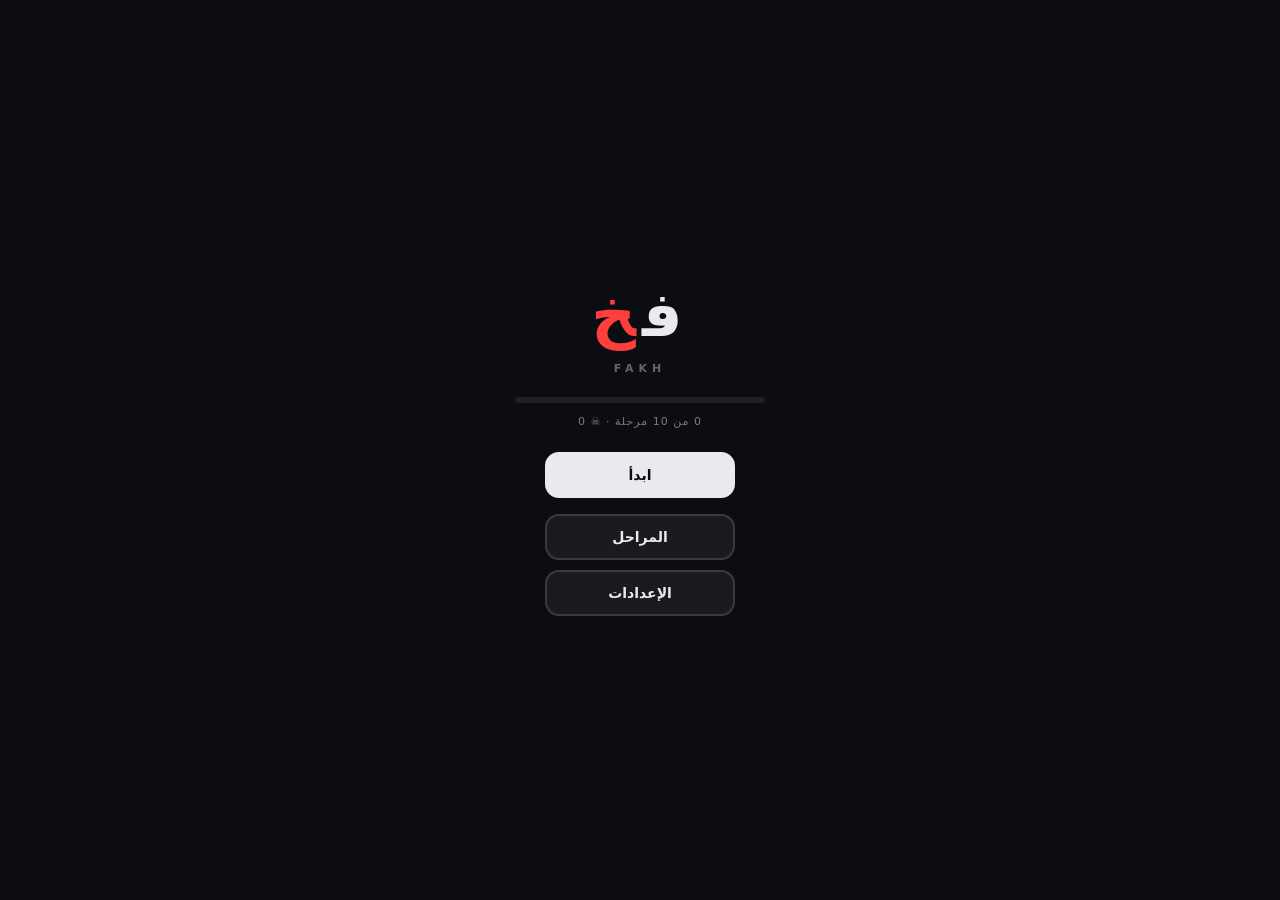
==== commit 79fe34cc: "Rebuild FAKH as 10 long open-world levels with scrolling camera Replaces the 120 short static screen" ====
--- a/fakh/index.html
+++ b/fakh/index.html
@@ -227,22 +227,26 @@
    ============================================================ */
 
 /* ---------- 1. CONFIG ---------- */
-const VW = 960, VH = 620;            // عالم أعرض لأسفل: خط اللعب يعلو فوق شريط الأزرار
-const GY = 452;                      // ground surface y
+const VW = 1300, VH = 680;           // عالم أوسع وأطول — مساحة أكبر لتصميم مراحل أغنى
+const GY = 496;                      // ground surface y
 const GRAV = 2100, JUMPV = -655, MAXFALL = 1050;
 const ACCEL = 3000, MAXSPD = 285, FRIC = 0.00008;
 const PW = 20, PH = 28;              // player box
 const DW = 34, DH = 54;              // door box
 const COYOTE = 0.10, BUFFER = 0.13;
-const PER_WORLD = 20, WORLDS = 6, TOTAL = PER_WORLD * WORLDS;
+const PER_WORLD = 1, WORLDS = 10, TOTAL = PER_WORLD * WORLDS; // كل عالم = مرحلة طويلة واحدة متصلة
 
 const THEMES = [
-  {nm:'الورشة',  sky1:'#12151C', sky2:'#1C212C', gr:'#39414F', gr2:'#485263', hz:'#FF3E3E', ac:'#5BC0EB', ln:'#232833'},
-  {nm:'المصنع',  sky1:'#151119', sky2:'#221A2B', gr:'#463655', gr2:'#57446A', hz:'#FF3E3E', ac:'#C77DFF', ln:'#2A2033'},
-  {nm:'المختبر', sky1:'#0E1A1A', sky2:'#152B29', gr:'#2A4A45', gr2:'#365E57', hz:'#FF3E3E', ac:'#4ADE80', ln:'#1A322F'},
-  {nm:'المصهر',  sky1:'#1B1109', sky2:'#2B1A0D', gr:'#54361C', gr2:'#6B4524', hz:'#FF6B1A', ac:'#FFC53E', ln:'#33200F'},
-  {nm:'القبو',   sky1:'#0D1220', sky2:'#141D33', gr:'#28355A', gr2:'#334371', hz:'#FF3E3E', ac:'#7C9CFF', ln:'#18213A'},
-  {nm:'العدم',   sky1:'#120C12', sky2:'#1E131E', gr:'#3E2A3E', gr2:'#50374F', hz:'#FF1A5E', ac:'#FF6EC7', ln:'#261926'}
+  {nm:'الصحراء',      sky1:'#3A2413', sky2:'#8A5A2E', gr:'#C99A54', gr2:'#DCB874', hz:'#FF6B1A', ac:'#2FB8B0', ln:'#8C6534'},
+  {nm:'الماء',        sky1:'#031C2E', sky2:'#0D4A66', gr:'#0F6E7C', gr2:'#149091', hz:'#FF6EC7', ac:'#7FE7D6', ln:'#0A3548'},
+  {nm:'الفضاء',       sky1:'#05040F', sky2:'#170B2E', gr:'#2A2050', gr2:'#3B2C6E', hz:'#FF3E7A', ac:'#7C9CFF', ln:'#1B1440'},
+  {nm:'التطوّر',       sky1:'#071615', sky2:'#0E2B29', gr:'#144744', gr2:'#1B615C', hz:'#FF3E3E', ac:'#4ADE80', ln:'#0F2E2B'},
+  {nm:'العصر القديم', sky1:'#1B140C', sky2:'#302113', gr:'#5C4426', gr2:'#75592F', hz:'#FF3E3E', ac:'#E8C15E', ln:'#3A2A15'},
+  {nm:'المدينة',      sky1:'#0A0A14', sky2:'#1B1330', gr:'#3A2B55', gr2:'#4C3872', hz:'#FF1A5E', ac:'#5BC0EB', ln:'#241A3E'},
+  {nm:'الخريف',       sky1:'#241105', sky2:'#4A230C', gr:'#7A3B18', gr2:'#96501F', hz:'#FF3E3E', ac:'#FFC53E', ln:'#502A10'},
+  {nm:'الرعب',        sky1:'#08050A', sky2:'#160A14', gr:'#241220', gr2:'#341A2E', hz:'#FF1A3E', ac:'#7ED957', ln:'#1B0E18'},
+  {nm:'الحماس',       sky1:'#2A0505', sky2:'#5A0F0F', gr:'#8A1E1E', gr2:'#B02A2A', hz:'#FFC53E', ac:'#FF8A00', ln:'#600E0E'},
+  {nm:'الجنّة',        sky1:'#1B2540', sky2:'#4E6FA8', gr:'#DCE6F5', gr2:'#F0F4FC', hz:'#FF6EC7', ac:'#FFD84A', ln:'#B9C9E8'}
 ];
 
 /* ---------- 2. SAVE ---------- */
@@ -348,10 +352,21 @@
 const grd  = (x,w)               => ({x, y:GY, w, h:VH-GY, kind:'gr'});
 const bar  = (x,y,w,h,o)         => Object.assign({x, y, w, h:h||16, kind:'bar'}, o||{});
 const spike= (x,y,w,h,dir)       => ({x, y, w, h, dir:dir||'up'});
+/* new mechanics (world-1 handcrafted levels): crumble platform, blink
+   (on/off timed) platform, invert-controls zone, wind push zone */
+const crumble = (x,y,w,h,fuse)   => ({type:'crumble', x, y, w, h:h||16, fuse:fuse||.55, state:'idle', timer:0});
+const blink   = (x,y,w,h,per,off,onFrac) => ({type:'blink', x, y, w, h:h||16, per:per||1.6, off:off||0, onFrac:onFrac||.55, on:true});
+const invert  = (x,y,w,h)        => ({type:'invert', x, y, w, h});
+const wind    = (x,y,w,h,force)  => ({type:'wind', x, y, w, h, force});
 const SP    = {x:56, y:GY-PH};
-const DR    = {x:884, y:GY-DH};
-
-function lvl(o){
+const DR    = {x:VW-100, y:GY-DH};
+
+/* createLevel: single entry point for a level definition, whether it comes
+   from a procedural archetype (A.*) or a handcrafted HANDCRAFTED[] entry.
+   Every field is independent and optional; unset fields fall back to a
+   safe default so a handcrafted level can specify only what it needs. */
+function createLevel(o){
+  o = o || {};
   return {
     nm:      o.nm || '',
     hint:    o.hint || '',
@@ -363,9 +378,11 @@
     key:     o.key     || null,
     gates:   o.gates   || [],
     buttons: o.buttons || [],
-    ports:   o.ports   || []
+    ports:   o.ports   || [],
+    len:     o.len     || VW   // طول العالم بالبكسل؛ VW = عالم بلا كاميرا متحركة (توافقية)
   };
 }
+const lvl = createLevel; // legacy alias used throughout the archetype table (A.*) below
 
 /* --- 30 archetypes; d = 0..1 difficulty, r = seeded rng --- */
 const A = {};
@@ -602,9 +619,10 @@
               'saws','crush','rundoor','belt','tunnel','maze','button','keyhunt','laser','portal',
               'spinner','tower','pitfall','zigzag','narrow','twobtn','timed','switchb','mixA','mixB'];
 
-const LEVELS = [];
-for(let i=0;i<TOTAL;i++){
-  const w = Math.floor(i / PER_WORLD);
+/* Generates the same procedural level that shipped before this refactor,
+   for a given level index (0-based). Used as the fallback whenever a
+   level id has no handcrafted entry in HANDCRAFTED below. */
+function generateArchetypeLevel(i){
   const inw = i % PER_WORLD;
   const d = Math.min(.97, (i / (TOTAL - 1)) * 1.12);
   const r = seed(i * 7919 + 13);
@@ -613,7 +631,184 @@
   else if(i < 3)            name = ['intro','spikes','gaps'][i];
   else                      name = RING[(i * 7) % RING.length];
   const L = A[name](d, r);
-  L.id = i + 1; L.world = w; L.arch = name;
+  L.arch = name;
+  return L;
+}
+
+/* ---------- 5b. WORLD SEGMENTS ----------
+   Each world (id 1..10) is ONE long, continuous, camera-scrolled level
+   instead of 20 short static screens. A "segment" is a function of the
+   world's running x-cursor that returns { w, blocks, spikes, traps,
+   buttons, gates, key, ports } positioned in absolute world coordinates;
+   buildWorld() concatenates segments left-to-right and produces a single
+   createLevel({... , len}) covering the whole run. This keeps every
+   world hand-authored while avoiding manual coordinate arithmetic. */
+function buildWorld(segFns, opts){
+  let x = 0;
+  const L = { blocks:[], spikes:[], traps:[], buttons:[], gates:[], key:null, ports:[] };
+  for(const fn of segFns){
+    const s = fn(x);
+    if(s.blocks)  L.blocks.push(...s.blocks);
+    if(s.spikes)  L.spikes.push(...s.spikes);
+    if(s.traps)   L.traps.push(...s.traps);
+    if(s.buttons) L.buttons.push(...s.buttons);
+    if(s.gates)   L.gates.push(...s.gates);
+    if(s.key && !L.key) L.key = s.key;
+    if(s.ports)   L.ports.push(...s.ports);
+    x += s.w;
+  }
+  return createLevel(Object.assign({
+    nm: opts.nm, hint: opts.hint,
+    blocks: L.blocks, spikes: L.spikes, traps: L.traps,
+    buttons: L.buttons, gates: L.gates, key: L.key, ports: L.ports,
+    spawn: {x:56, y:GY-PH}, door:{x: x - 150, y:GY-DH}, len: x
+  }, opts.overrides || {}));
+}
+
+const SEG = {
+  flat: (w) => (x0) => ({ w, blocks:[grd(x0, w)] }),
+
+  spikes: (w, count, inset, gap) => (x0) => {
+    const s = []; let x = x0 + (inset || 170);
+    for(let i=0;i<count;i++){ s.push(spike(Math.round(x), GY-22, 22, 22)); x += gap || 195; }
+    return { w, blocks:[grd(x0, w)], spikes:s };
+  },
+
+  saw: (w, count) => (x0) => {
+    const t = [], span = w / (count + 1);
+    for(let i=0;i<count;i++){
+      const ax = x0 + span*(i+1) - 60, ay = GY - 20;
+      t.push({type:'saw', x:ax, y:ay, r:22, ax, ay, bx:ax+120, by:ay, sp:.48+i*.05, ph:i*.35, spin:0});
+    }
+    return { w, blocks:[grd(x0, w)], traps:t };
+  },
+
+  crush: (w, count) => (x0) => {
+    const t = [], span = w / (count + 1);
+    for(let i=0;i<count;i++){
+      const cx0 = x0 + span*(i+1) - 35;
+      t.push({type:'crush', x:cx0, y:40, w:70, h:78, y0:40, low:GY-78, per:2.0, off:i*.6, ph:0});
+    }
+    return { w, blocks:[grd(x0, w)], traps:t };
+  },
+
+  laser: (w, count) => (x0) => {
+    const t = [], span = w / (count + 1);
+    for(let i=0;i<count;i++){
+      const lx = x0 + span*(i+1);
+      t.push({type:'laser', x:lx, y:GY-140, w:14, h:140, per:1.7, off:i*.5, on:true});
+    }
+    return { w, blocks:[grd(x0, w)], traps:t };
+  },
+
+  gap: (w) => (x0) => ({ w, blocks:[] }),
+
+  moverBridge: (w) => (x0) => {
+    const midW = w * .42;
+    return { w, blocks:[grd(x0, 60), grd(x0 + w - 60, 60)],
+      traps:[{type:'mover', x:x0+60, y:GY-42, w:midW, h:16,
+              ax:x0+60, ay:GY-42, bx:x0+w-60-midW, by:GY-42, sp:.3, ph:0, dx:0, dy:0}] };
+  },
+
+  crumbleBridge: (w, count) => (x0) => {
+    const pw = 90, gap = (w - 120 - pw*count) / Math.max(1, count-1);
+    const t = []; let x = x0 + 60;
+    for(let i=0;i<count;i++){ t.push(crumble(x, GY-16, pw, 16, .55)); x += pw + gap; }
+    return { w, blocks:[grd(x0, 60), grd(x0 + w - 60, 60)], traps:t };
+  },
+
+  blinkBridge: (w, count) => (x0) => {
+    const pw = 90, gap = (w - 120 - pw*count) / Math.max(1, count-1);
+    const t = []; let x = x0 + 60;
+    for(let i=0;i<count;i++){ t.push(blink(x, GY-16, pw, 16, 1.6, i*.4, .55)); x += pw + gap; }
+    return { w, blocks:[grd(x0, 60), grd(x0 + w - 60, 60)], traps:t };
+  },
+
+  windGap: (w, force) => (x0) => ({ w, blocks:[grd(x0, 70), grd(x0 + w - 70, 70)],
+    traps:[wind(x0 + 70, 0, w - 140, VH, force)] }),
+
+  invertZone: (w) => (x0) => ({ w, blocks:[grd(x0, w)],
+    traps:[invert(x0 + 150, GY - 160, w - 300, 160)],
+    spikes:[spike(Math.round(x0 + w*.5 - 11), GY-22, 22, 22)] }),
+
+  buttonGate: (w, id) => (x0) => ({ w, blocks:[grd(x0, w)],
+    buttons:[{x:x0+80, y:GY-16, w:64, h:16, id, on:false}],
+    gates:[{x:x0+w-140, y:GY-140, w:26, h:140, id, open:false, a:0}] }),
+
+  stairs: (w, steps) => (x0) => {
+    // خطوة أفقية تتقلص تلقائياً لتناسب عرض المقطع أياً كان عدد الدرجات
+    const tail = 100, step = Math.min(140, Math.max(90, (w - 40 - tail) / steps));
+    const b = []; let x = x0 + 40, y = GY - 70;
+    for(let i=0;i<steps;i++){ b.push(bar(x, y, Math.max(70, step - 30))); x += step; y -= 58; if(y < 160) y = 160; }
+    b.push(grd(x, Math.max(60, x0 + w - x)));
+    return { w, blocks:b };
+  },
+
+  keyAlcove: (w) => (x0) => ({ w, blocks:[grd(x0, w), bar(x0 + w*.45, GY-140, 120)],
+    key:{x:x0 + w*.45 + 50, y:GY-176, w:20, h:22, got:false} }),
+};
+
+/* Handcrafted level overrides, keyed by 1-based level id (1..10). Every
+   world builds from SEG.* pieces via buildWorld(); no procedural fallback
+   is reached because every world id below is always populated. */
+const HANDCRAFTED = {};
+
+HANDCRAFTED[1] = buildWorld([
+  SEG.flat(300), SEG.spikes(500, 3, 180, 190), SEG.gap(140),
+  SEG.windGap(380, 190), SEG.saw(500, 2), SEG.flat(260)
+], { nm:'الصحراء', hint:'الريح تدفعك — استغلها لتعبر الهوة' });
+
+HANDCRAFTED[2] = buildWorld([
+  SEG.flat(260), SEG.gap(140), SEG.crumbleBridge(420, 4),
+  SEG.laser(480, 2), SEG.blinkBridge(420, 3), SEG.flat(260)
+], { nm:'الماء', hint:'المنصات الهشة تنكسر — لا تتوقف عليها' });
+
+HANDCRAFTED[3] = buildWorld([
+  SEG.flat(260), SEG.invertZone(480), SEG.gap(150),
+  SEG.moverBridge(420), SEG.saw(500, 3), SEG.flat(260)
+], { nm:'الفضاء', hint:'داخل المنطقة البنفسجية التحكم معكوس' });
+
+HANDCRAFTED[4] = buildWorld([
+  SEG.flat(260), SEG.blinkBridge(400, 3), SEG.laser(500, 3),
+  SEG.buttonGate(480, 'e1'), SEG.crush(480, 2), SEG.flat(260)
+], { nm:'التطوّر', hint:'المنصات الوامضة صلبة فقط عند إضاءتها' });
+
+HANDCRAFTED[5] = buildWorld([
+  SEG.flat(260), SEG.stairs(520, 4), SEG.crumbleBridge(440, 4),
+  SEG.spikes(520, 4, 180, 180), SEG.keyAlcove(420), SEG.flat(260)
+], { nm:'العصر القديم', hint:'المفتاح يفتح الباب في نهاية المرحلة' });
+
+HANDCRAFTED[6] = buildWorld([
+  SEG.flat(260), SEG.buttonGate(460, 'c1'), SEG.moverBridge(440),
+  SEG.laser(500, 3), SEG.buttonGate(460, 'c2'), SEG.flat(260)
+], { nm:'المدينة', hint:'اضغط الزر لفتح البوابة أمامك' });
+
+HANDCRAFTED[7] = buildWorld([
+  SEG.flat(260), SEG.crumbleBridge(460, 5), SEG.saw(520, 3),
+  SEG.gap(150), SEG.crush(500, 3), SEG.flat(260)
+], { nm:'الخريف', hint:'الأرض الهشة تتساقط مثل أوراق الخريف' });
+
+HANDCRAFTED[8] = buildWorld([
+  SEG.flat(240), SEG.invertZone(520), SEG.blinkBridge(460, 4),
+  SEG.spikes(560, 5, 170, 170), SEG.laser(560, 4), SEG.flat(260)
+], { nm:'الرعب', hint:'كل شيء هنا يخدعك — تحكم بحذر' });
+
+HANDCRAFTED[9] = buildWorld([
+  SEG.flat(240), SEG.saw(560, 4), SEG.crush(560, 4),
+  SEG.windGap(460, -220), SEG.crumbleBridge(460, 5), SEG.laser(600, 4), SEG.flat(260)
+], { nm:'الحماس', hint:'الريح هنا تقاومك — خذ اندفاعاً قبل القفز' });
+
+HANDCRAFTED[10] = buildWorld([
+  SEG.flat(300), SEG.moverBridge(460), SEG.blinkBridge(440, 3),
+  SEG.spikes(480, 3, 200, 200), SEG.saw(460, 2), SEG.flat(320)
+], { nm:'الجنّة', hint:'الخاتمة — استمتع بالمشهد قبل الوصول' });
+
+const LEVELS = [];
+for(let i=0;i<TOTAL;i++){
+  const w = Math.floor(i / PER_WORLD);
+  const id = i + 1;
+  const L = HANDCRAFTED[id] || generateArchetypeLevel(i);
+  L.id = id; L.world = w; if(!L.arch) L.arch = 'handcrafted';
   LEVELS.push(L);
 }
 
@@ -623,7 +818,7 @@
 
 const S = {
   mode:'menu', idx:0, L:null, t:0, shake:0, flash:0,
-  dieCount:0, parts:[], won:0, fade:0, hasKey:false
+  dieCount:0, parts:[], won:0, fade:0, hasKey:false, camX:0
 };
 const P = { x:0, y:0, vx:0, vy:0, gnd:false, face:1, walk:0, coy:0, buf:0,
             dead:false, sq:1, st:1, ride:null, stepT:0, cut:false };
@@ -636,10 +831,12 @@
 function load(i){
   S.idx = i;
   S.L = clone(LEVELS[i]);
+  if(!S.L.len) S.L.len = VW;              // عالم قصير (توافقية) بلا كاميرا متحركة
   S.t = 0; S.won = 0; S.fade = 0; S.hasKey = false; S.parts = [];
   P.x = S.L.spawn.x; P.y = S.L.spawn.y;
   P.vx = P.vy = 0; P.gnd = false; P.dead = false; P.face = 1;
   P.walk = 0; P.coy = 0; P.buf = 0; P.sq = 1; P.st = 1; P.ride = null; P.cut = false;
+  S.camX = Math.max(0, Math.min(S.L.len - VW, P.x + PW/2 - VW/2));
   syncHUD();
   if(S.L.hint && SV.hnt) showHint(S.L.hint);
 }
@@ -651,6 +848,8 @@
     else if(t.type === 'mover') out.push(t);
     else if(t.type === 'drop' && t.on) out.push({x:t.x, y:t.cur, w:t.w, h:t.h});
     else if(t.type === 'pad')  out.push(t);
+    else if(t.type === 'crumble' && t.state !== 'falling' && t.state !== 'gone') out.push(t);
+    else if(t.type === 'blink' && t.on) out.push(t);
   }
   for(const g of S.L.gates) if(!g.open) out.push(g);
   return out;
@@ -763,6 +962,20 @@
       case 'pad':
         if(t.fire > 0) t.fire -= dt;
         break;
+      case 'crumble':
+        if(t.state === 'shake'){
+          t.timer += dt;
+          if(t.timer > t.fuse){ t.state = 'falling'; t.vy = 0; SFX.trap(); shake(6); }
+        } else if(t.state === 'falling'){
+          t.vy += 900 * dt; t.y += t.vy * dt;
+          if(t.y > VH + 100) t.state = 'gone';
+        }
+        break;
+      case 'blink': {
+        const p = (S.t + t.off) % t.per;
+        t.on = p < t.per * (t.onFrac || .55);
+        break;
+      }
     }
   }
   for(const b of S.L.buttons){
@@ -783,14 +996,20 @@
 
   if(P.ride){ P.x += P.ride.dx || 0; P.y += P.ride.dy || 0; }
 
-  const dir = (IN.r ? 1 : 0) - (IN.l ? 1 : 0);
+  let dir = (IN.r ? 1 : 0) - (IN.l ? 1 : 0);
+  for(const t of S.L.traps)
+    if(t.type === 'invert' && hit(P.x, P.y, PW, PH, t.x, t.y, t.w, t.h)) dir = -dir;
   if(dir){ P.vx += dir * ACCEL * dt; P.face = dir; P.walk += dt * Math.abs(P.vx) / 26; }
   else   { P.vx *= Math.pow(FRIC, dt); P.walk += dt * Math.abs(P.vx) / 40; }
   P.vx = Math.max(-MAXSPD, Math.min(MAXSPD, P.vx));
 
-  for(const t of S.L.traps)
+  for(const t of S.L.traps){
     if(t.type === 'belt' && hit(P.x, P.y + PH - 4, PW, 6, t.x, t.y, t.w, 8))
       P.x += t.push * dt;
+    if(t.type === 'wind' && hit(P.x, P.y, PW, PH, t.x, t.y, t.w, t.h)){
+      P.vx = Math.max(-MAXSPD*1.4, Math.min(MAXSPD*1.4, P.vx + t.force * dt));
+    }
+  }
 
   P.vy = Math.min(P.vy + GRAV*dt, MAXFALL);
   P.coy = P.gnd ? COYOTE : P.coy - dt;
@@ -813,7 +1032,7 @@
     if(P.vx > 0) P.x = b.x - PW; else if(P.vx < 0) P.x = b.x + b.w;
     P.vx = 0;
   }
-  P.x = Math.max(0, Math.min(VW - PW, P.x));
+  P.x = Math.max(0, Math.min(S.L.len - PW, P.x));
 
   const wasAir = !P.gnd;
   P.y += P.vy * dt;
@@ -824,6 +1043,7 @@
     if(P.vy > 0){
       P.y = b.y - PH; P.vy = 0; P.gnd = true; P.ride = b; P.cut = false;
       if(b.type === 'vanish') b.hit = true;
+      if(b.type === 'crumble' && b.state === 'idle'){ b.state = 'shake'; b.timer = 0; }
       if(wasAir){
         P.sq = 1.24; P.st = .78; SFX.land();
         burst(P.x + PW/2, P.y + PH, 6, '#6B7488', 80);
@@ -948,6 +1168,8 @@
     S.t += dt;
     stepTraps(dt);
     stepPlayer(dt);
+    const camTarget = Math.max(0, Math.min(S.L.len - VW, P.x + PW/2 - VW/2));
+    S.camX += (camTarget - S.camX) * Math.min(1, dt * 6);
     if(S.won) S.fade = Math.min(1, S.fade + dt * 2.6);
   }
   for(let i = S.parts.length - 1; i >= 0; i--){
@@ -1050,9 +1272,11 @@
   cx.fillStyle = g; cx.fillRect(0, 0, VW, VH);
 
   cx.strokeStyle = T.ln; cx.lineWidth = 1;
-  for(let x = 0; x < VW; x += 48){ cx.beginPath(); cx.moveTo(x, 0); cx.lineTo(x, VH); cx.stroke(); }
+  const gridOff = -(S.camX * .3) % 48;                 // شبكة خلفية بمنظور بعيد (parallax خفيف)
+  for(let x = gridOff; x < VW; x += 48){ cx.beginPath(); cx.moveTo(x, 0); cx.lineTo(x, VH); cx.stroke(); }
   for(let y = 0; y < VH; y += 48){ cx.beginPath(); cx.moveTo(0, y); cx.lineTo(VW, y); cx.stroke(); }
 
+  cx.save(); cx.translate(-S.camX, 0);                  // كل عناصر العالم تتحرك مع الكاميرا من هنا
   for(const t of S.L.traps){
     if(t.type === 'belt'){
       slab(cx, t.x, t.y, t.w, t.h, T.gr2, 'rgba(255,255,255,.1)');
@@ -1140,6 +1364,38 @@
       case 'fakedoor':
         if(!t.sprung) doorArt(cx, t.x, t.y, t.w, t.h, false, T);
         break;
+      case 'crumble': {
+        if(t.state === 'gone') break;
+        const sh = t.state === 'shake' ? (Math.random()-.5) * 4 : 0;
+        slab(cx, t.x + sh, t.y, t.w, t.h, t.state === 'shake' ? '#7A5A2E' : T.gr2, 'rgba(255,255,255,.11)');
+        if(t.state === 'shake'){ cx.fillStyle = '#FFC53E'; cx.fillRect(t.x, t.y, t.w * (1 - t.timer/t.fuse), 3); }
+        break;
+      }
+      case 'blink':
+        if(t.on){ slab(cx, t.x, t.y, t.w, t.h, T.ac, 'rgba(255,255,255,.4)'); }
+        else {
+          cx.strokeStyle = 'rgba(255,255,255,.28)'; cx.lineWidth = 2; cx.setLineDash([5,5]);
+          cx.strokeRect(t.x, t.y, t.w, t.h); cx.setLineDash([]);
+        }
+        break;
+      case 'invert':
+        cx.fillStyle = 'rgba(199,125,255,.08)'; cx.fillRect(t.x, t.y, t.w, t.h);
+        cx.strokeStyle = 'rgba(199,125,255,.5)'; cx.lineWidth = 2; cx.setLineDash([6,6]);
+        cx.strokeRect(t.x, t.y, t.w, t.h); cx.setLineDash([]);
+        break;
+      case 'wind': {
+        cx.fillStyle = 'rgba(91,192,235,.07)'; cx.fillRect(t.x, t.y, t.w, t.h);
+        const dir = t.force > 0 ? 1 : -1;
+        cx.strokeStyle = 'rgba(91,192,235,.45)'; cx.lineWidth = 2;
+        for(let i=0;i<4;i++){
+          const yy = t.y + t.h*(i+1)/5;
+          const cyc = t.w + 26;
+          const off = ((S.t * Math.abs(t.force) * .35 + i*23) % cyc);
+          const sx0 = t.x + (dir > 0 ? off - 26 : t.w - off + 26);
+          cx.beginPath(); cx.moveTo(sx0, yy); cx.lineTo(sx0 + dir*16, yy); cx.stroke();
+        }
+        break;
+      }
     }
   }
 
@@ -1193,6 +1449,7 @@
   doorArt(cx, dd.x, dd.y, dd.w || DW, dd.h || DH, !!(S.L.key && !S.L.key.got), T);
 
   if(!P.dead) hero(cx);
+  cx.restore();                                         // نهاية عالم الكاميرا — الباقي شاشة ثابتة
 
   if(S.won){
     cx.globalAlpha = S.fade * .9;
@@ -1203,12 +1460,14 @@
   fx.setTransform(1,0,0,1,0,0);
   fx.clearRect(0, 0, fxc.width, fxc.height);
   fx.setTransform(SC, 0, 0, SC, OX + sx, OY + sy);
+  fx.save(); fx.translate(-S.camX, 0);
   for(const p of S.parts){
     fx.globalAlpha = Math.max(0, p.life / p.max);
     fx.fillStyle = p.col;
     fx.beginPath(); fx.arc(p.x, p.y, p.r, 0, Math.PI*2); fx.fill();
   }
   fx.globalAlpha = 1;
+  fx.restore();
   if(S.flash > 0){
     fx.setTransform(1,0,0,1,0,0);
     fx.fillStyle = 'rgba(255,62,62,' + (S.flash * .34).toFixed(3) + ')';
@@ -1274,18 +1533,17 @@
 function buildWorlds(){
   const g = $('wGrid'); g.innerHTML = '';
   for(let w = 0; w < WORLDS; w++){
-    const open = SV.best >= w * PER_WORLD;
-    let done = 0;
-    for(let i = w*PER_WORLD+1; i <= (w+1)*PER_WORLD; i++) if(isDone(i)) done++;
+    const open = SV.best >= w;
+    const done = isDone(w + 1);
     const d = document.createElement('div');
     d.className = 'wc' + (open ? '' : ' lock');
     const dot = document.createElement('div');
     dot.className = 'dot'; dot.style.background = THEMES[w].ac;
     const nm = document.createElement('div'); nm.className = 'nm'; nm.textContent = THEMES[w].nm;
     const pc = document.createElement('div'); pc.className = 'pc';
-    pc.textContent = open ? (done + '/' + PER_WORLD) : '🔒';
+    pc.textContent = open ? (done ? '✓ منجز' : 'ابدأ') : '🔒';
     d.appendChild(dot); d.appendChild(nm); d.appendChild(pc);
-    if(open) d.onclick = () => { SFX.tap(); buildGrid(w); scr('sGrid'); };
+    if(open) d.onclick = () => { SFX.tap(); start(w); };
     g.appendChild(d);
   }
 }
@@ -1319,14 +1577,14 @@
 tap('bPause',  () => scr('sPause'));
 tap('bRes',    () => scr(null));
 tap('bRe',     restart);
-tap('bP2G',    () => { buildGrid(S.L ? S.L.world : 0); scr('sGrid'); });
+tap('bP2G',    () => { buildWorlds(); scr('sWorlds'); });
 tap('bP2M',    toMenu);
 tap('bRetry',  restart);
 tap('bSkip',   () => { markDone(S.L.id); if(S.idx+1 > SV.best) SV.best = S.idx+1; saveNow();
                        if(S.idx+1 < TOTAL) start(S.idx+1); else showEnd(); });
 tap('bD2M',    toMenu);
 tap('bNext',   () => start(Math.min(S.idx + 1, TOTAL - 1)));
-tap('bW2G',    () => { buildGrid(S.L ? S.L.world : 0); scr('sGrid'); });
+tap('bW2G',    () => { buildWorlds(); scr('sWorlds'); });
 tap('bWdNext', () => { if(S.idx + 1 < TOTAL) start(S.idx + 1); else showEnd(); });
 tap('bE2M',    toMenu);
 tap('bWipe',   () => {
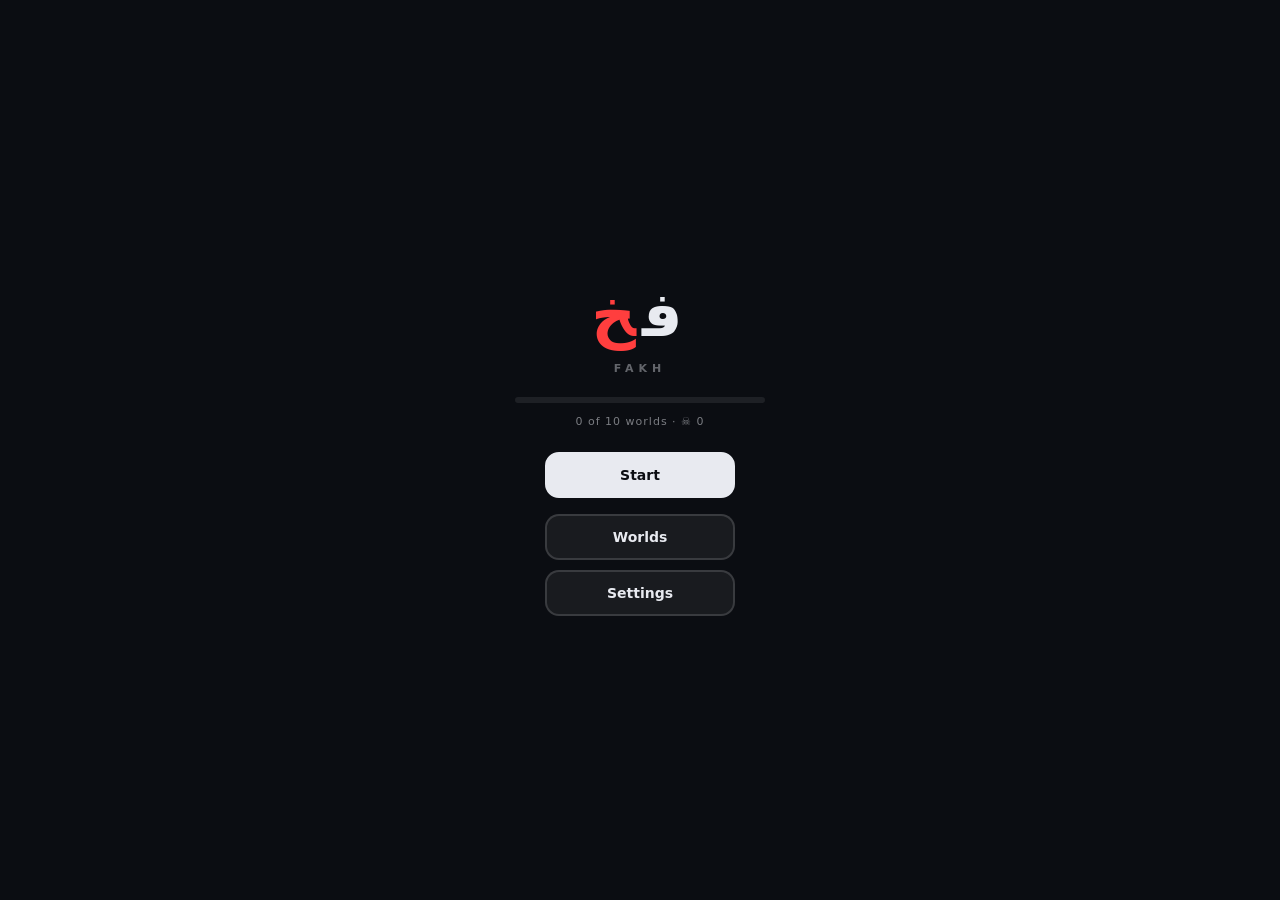
==== commit c49abeee: "Add checkpoints as 10 parts/world, bilingual UI, remove grid/hints - Every world now reports exactly" ====
--- a/fakh/index.html
+++ b/fakh/index.html
@@ -1,5 +1,5 @@
 <!DOCTYPE html>
-<html lang="ar" dir="rtl">
+<html lang="en" dir="ltr">
 <head>
 <meta charset="UTF-8">
 <meta name="viewport" content="width=device-width,initial-scale=1,maximum-scale=1,user-scalable=no,viewport-fit=cover">
@@ -110,7 +110,7 @@
 <canvas id="fx"></canvas>
 
 <div id="hud" style="display:none">
-  <span class="l"><b id="hLv">1</b><span class="sub" id="hNm"></span><span id="keyIcon">🔑</span></span>
+  <span class="l"><b id="hLv">1</b><span class="sub" id="hNm"></span><span class="sub" id="hPart"></span><span id="keyIcon">🔑</span></span>
   <span class="r"><span class="sub" id="hDie">0</span><button id="bPause">❚❚</button></span>
 </div>
 
@@ -126,8 +126,8 @@
 
 <div id="rot">
   <div class="ph"></div>
-  <h2>أدر جهازك</h2>
-  <div class="muted">اللعبة تُلعب بالوضع الأفقي</div>
+  <h2 data-t="rotate">Rotate your device</h2>
+  <div class="muted" data-t="rotateSub">This game is played in landscape mode</div>
 </div>
 
 <!-- MENU -->
@@ -138,84 +138,84 @@
     <div class="bar"><i id="mBar"></i></div>
     <div class="muted" id="mTxt" style="font-size:11px;letter-spacing:1px"></div>
   </div>
-  <button class="btn main" id="bPlay">ابدأ</button>
+  <button class="btn main" id="bPlay" data-t="play">Start</button>
   <div class="col">
-    <button class="btn" id="bWorlds">المراحل</button>
-    <button class="btn" id="bSet">الإعدادات</button>
+    <button class="btn" id="bWorlds" data-t="worlds">Worlds</button>
+    <button class="btn" id="bSet" data-t="settings">Settings</button>
   </div>
 </div>
 
 <!-- WORLDS -->
 <div class="scr" id="sWorlds">
-  <h2>العوالم</h2>
+  <h2 data-t="worldsTitle">Worlds</h2>
   <div class="worlds" id="wGrid"></div>
-  <button class="btn sm" id="bW2M">رجوع</button>
+  <button class="btn sm" id="bW2M" data-t="back">Back</button>
 </div>
 
 <!-- LEVEL GRID -->
 <div class="scr" id="sGrid">
-  <h2 id="gTtl">عالم</h2>
+  <h2 id="gTtl">World</h2>
   <div class="grid" id="lGrid"></div>
-  <button class="btn sm" id="bG2W">رجوع</button>
+  <button class="btn sm" id="bG2W" data-t="back">Back</button>
 </div>
 
 <!-- SETTINGS -->
 <div class="scr" id="sSet">
-  <h2>الإعدادات</h2>
-  <div class="opt"><span>الصوت</span><div class="sw on" id="swSnd"><i></i></div></div>
-  <div class="opt"><span>الاهتزاز</span><div class="sw on" id="swVib"><i></i></div></div>
-  <div class="opt"><span>اهتزاز الشاشة</span><div class="sw on" id="swShk"><i></i></div></div>
-  <div class="opt"><span>التلميحات</span><div class="sw on" id="swHnt"><i></i></div></div>
-  <button class="btn sm" id="bWipe" style="color:#FF7A7A;border-color:rgba(255,62,62,.3);margin-top:8px">مسح التقدم</button>
-  <button class="btn sm" id="bS2M">رجوع</button>
+  <h2 data-t="settingsTitle">Settings</h2>
+  <div class="opt"><span data-t="sound">Sound</span><div class="sw on" id="swSnd"><i></i></div></div>
+  <div class="opt"><span data-t="vibration">Vibration</span><div class="sw on" id="swVib"><i></i></div></div>
+  <div class="opt"><span data-t="shake">Screen Shake</span><div class="sw on" id="swShk"><i></i></div></div>
+  <div class="opt"><span>Language / اللغة</span><div class="sw" id="swLang"><i></i></div></div>
+  <button class="btn sm" id="bWipe" style="color:#FF7A7A;border-color:rgba(255,62,62,.3);margin-top:8px" data-t="wipe">Clear Progress</button>
+  <button class="btn sm" id="bS2M" data-t="back">Back</button>
 </div>
 
 <!-- PAUSE -->
 <div class="scr sheer" id="sPause">
-  <h2>توقّف</h2>
+  <h2 data-t="paused">Paused</h2>
   <div class="col">
-    <button class="btn main" id="bRes">متابعة</button>
-    <button class="btn" id="bRe">إعادة</button>
-    <button class="btn" id="bP2G">المراحل</button>
-    <button class="btn" id="bP2M">القائمة</button>
+    <button class="btn main" id="bRes" data-t="resume">Resume</button>
+    <button class="btn" id="bRe" data-t="restart">Restart</button>
+    <button class="btn" id="bP2G" data-t="worlds">Worlds</button>
+    <button class="btn" id="bP2M" data-t="menu">Menu</button>
   </div>
 </div>
 
 <!-- DEAD -->
 <div class="scr sheer" id="sDead">
-  <h2 style="color:#FF3E3E;letter-spacing:5px">مُت</h2>
+  <h2 style="color:#FF3E3E;letter-spacing:5px" data-t="dead">Dead</h2>
   <div class="muted" id="dTxt"></div>
   <div class="col">
-    <button class="btn main" id="bRetry">أعد المحاولة</button>
-    <button class="btn sm" id="bSkip" style="display:none">تخطّي المرحلة</button>
-    <button class="btn sm" id="bD2M">القائمة</button>
+    <button class="btn main" id="bRetry" data-t="retry">Retry</button>
+    <button class="btn sm" id="bSkip" style="display:none" data-t="skip">Skip World</button>
+    <button class="btn sm" id="bD2M" data-t="menu">Menu</button>
   </div>
 </div>
 
 <!-- WIN LEVEL -->
 <div class="scr sheer" id="sWin">
-  <h2 style="color:#4ADE80">نجحت</h2>
+  <h2 style="color:#4ADE80" data-t="success">Success</h2>
   <div class="muted" id="wTxt"></div>
   <div class="col">
-    <button class="btn main" id="bNext">التالية</button>
-    <button class="btn sm" id="bW2G">المراحل</button>
+    <button class="btn main" id="bNext" data-t="next">Next</button>
+    <button class="btn sm" id="bW2G" data-t="worlds">Worlds</button>
   </div>
 </div>
 
 <!-- WORLD DONE -->
 <div class="scr" id="sWorldDone">
   <div style="font-size:52px" id="wdIcon">🏆</div>
-  <h2 id="wdTtl">أنهيت العالم</h2>
+  <h2 id="wdTtl">World Complete</h2>
   <div class="muted" id="wdTxt"></div>
-  <button class="btn main" id="bWdNext">العالم التالي</button>
+  <button class="btn main" id="bWdNext" data-t="nextWorld">Next World</button>
 </div>
 
 <!-- ALL DONE -->
 <div class="scr" id="sEnd">
   <div style="font-size:60px">👑</div>
-  <h2 style="color:#FFC53E">أنهيت اللعبة</h2>
+  <h2 style="color:#FFC53E" data-t="gameComplete">Game Complete</h2>
   <div class="muted" id="eTxt"></div>
-  <button class="btn main" id="bE2M">القائمة</button>
+  <button class="btn main" id="bE2M" data-t="menu">Menu</button>
 </div>
 
 <script>
@@ -237,17 +237,18 @@
 const PER_WORLD = 1, WORLDS = 10, TOTAL = PER_WORLD * WORLDS; // كل عالم = مرحلة طويلة واحدة متصلة
 
 const THEMES = [
-  {nm:'الصحراء',      sky1:'#3A2413', sky2:'#8A5A2E', gr:'#C99A54', gr2:'#DCB874', hz:'#FF6B1A', ac:'#2FB8B0', ln:'#8C6534'},
-  {nm:'الماء',        sky1:'#031C2E', sky2:'#0D4A66', gr:'#0F6E7C', gr2:'#149091', hz:'#FF6EC7', ac:'#7FE7D6', ln:'#0A3548'},
-  {nm:'الفضاء',       sky1:'#05040F', sky2:'#170B2E', gr:'#2A2050', gr2:'#3B2C6E', hz:'#FF3E7A', ac:'#7C9CFF', ln:'#1B1440'},
-  {nm:'التطوّر',       sky1:'#071615', sky2:'#0E2B29', gr:'#144744', gr2:'#1B615C', hz:'#FF3E3E', ac:'#4ADE80', ln:'#0F2E2B'},
-  {nm:'العصر القديم', sky1:'#1B140C', sky2:'#302113', gr:'#5C4426', gr2:'#75592F', hz:'#FF3E3E', ac:'#E8C15E', ln:'#3A2A15'},
-  {nm:'المدينة',      sky1:'#0A0A14', sky2:'#1B1330', gr:'#3A2B55', gr2:'#4C3872', hz:'#FF1A5E', ac:'#5BC0EB', ln:'#241A3E'},
-  {nm:'الخريف',       sky1:'#241105', sky2:'#4A230C', gr:'#7A3B18', gr2:'#96501F', hz:'#FF3E3E', ac:'#FFC53E', ln:'#502A10'},
-  {nm:'الرعب',        sky1:'#08050A', sky2:'#160A14', gr:'#241220', gr2:'#341A2E', hz:'#FF1A3E', ac:'#7ED957', ln:'#1B0E18'},
-  {nm:'الحماس',       sky1:'#2A0505', sky2:'#5A0F0F', gr:'#8A1E1E', gr2:'#B02A2A', hz:'#FFC53E', ac:'#FF8A00', ln:'#600E0E'},
-  {nm:'الجنّة',        sky1:'#1B2540', sky2:'#4E6FA8', gr:'#DCE6F5', gr2:'#F0F4FC', hz:'#FF6EC7', ac:'#FFD84A', ln:'#B9C9E8'}
+  {nm:'الصحراء',      nmEn:'Desert',    sky1:'#3A2413', sky2:'#8A5A2E', gr:'#C99A54', gr2:'#DCB874', hz:'#FF6B1A', ac:'#2FB8B0', ln:'#8C6534', deco:'sun'},
+  {nm:'الماء',        nmEn:'Water',     sky1:'#031C2E', sky2:'#0D4A66', gr:'#0F6E7C', gr2:'#149091', hz:'#FF6EC7', ac:'#7FE7D6', ln:'#0A3548', deco:'bubbles'},
+  {nm:'الفضاء',       nmEn:'Space',     sky1:'#05040F', sky2:'#170B2E', gr:'#2A2050', gr2:'#3B2C6E', hz:'#FF3E7A', ac:'#7C9CFF', ln:'#1B1440', deco:'stars'},
+  {nm:'التطوّر',       nmEn:'Evolution', sky1:'#071615', sky2:'#0E2B29', gr:'#144744', gr2:'#1B615C', hz:'#FF3E3E', ac:'#4ADE80', ln:'#0F2E2B', deco:'leaves'},
+  {nm:'العصر القديم', nmEn:'Ancient Era', sky1:'#1B140C', sky2:'#302113', gr:'#5C4426', gr2:'#75592F', hz:'#FF3E3E', ac:'#E8C15E', ln:'#3A2A15', deco:'pillars'},
+  {nm:'المدينة',      nmEn:'City',      sky1:'#0A0A14', sky2:'#1B1330', gr:'#3A2B55', gr2:'#4C3872', hz:'#FF1A5E', ac:'#5BC0EB', ln:'#241A3E', deco:'skyline'},
+  {nm:'النار',        nmEn:'Fire',      sky1:'#1A0503', sky2:'#4A1004', gr:'#2B1210', gr2:'#4A231D', hz:'#FF7A1A', ac:'#FFD23E', ln:'#3A1008', deco:'volcano'},
+  {nm:'الخريف',       nmEn:'Autumn',    sky1:'#241105', sky2:'#4A230C', gr:'#7A3B18', gr2:'#96501F', hz:'#FF3E3E', ac:'#FFC53E', ln:'#502A10', deco:'leaves'},
+  {nm:'الرعب',        nmEn:'Horror',    sky1:'#08050A', sky2:'#160A14', gr:'#241220', gr2:'#341A2E', hz:'#FF1A3E', ac:'#7ED957', ln:'#1B0E18', deco:'none'},
+  {nm:'الجنّة',        nmEn:'Paradise',  sky1:'#1B2540', sky2:'#4E6FA8', gr:'#DCE6F5', gr2:'#F0F4FC', hz:'#FF6EC7', ac:'#FFD84A', ln:'#B9C9E8', deco:'clouds'}
 ];
+const wname = (w) => (SV.lang === 'ar' ? THEMES[w].nm : THEMES[w].nmEn);
 
 /* ---------- 2. SAVE ---------- */
 const SKEY = 'fakh_v1';
@@ -257,7 +258,7 @@
              catch(e){ return (k in ram) ? ram[k] : d; } },
   set(k, v){ try{ localStorage.setItem(k, JSON.stringify(v)); }catch(e){ ram[k] = v; } }
 };
-let SV = Object.assign({ best:0, done:[], deaths:0, snd:true, vib:true, shk:true, hnt:true }, DB.get(SKEY, {}));
+let SV = Object.assign({ best:0, done:[], deaths:0, snd:true, vib:true, shk:true, hnt:true, lang:'en' }, DB.get(SKEY, {}));
 if(!Array.isArray(SV.done)) SV.done = [];
 const saveNow = () => DB.set(SKEY, SV);
 const isDone = i => SV.done.indexOf(i) >= 0;
@@ -358,6 +359,12 @@
 const blink   = (x,y,w,h,per,off,onFrac) => ({type:'blink', x, y, w, h:h||16, per:per||1.6, off:off||0, onFrac:onFrac||.55, on:true});
 const invert  = (x,y,w,h)        => ({type:'invert', x, y, w, h});
 const wind    = (x,y,w,h,force)  => ({type:'wind', x, y, w, h, force});
+/* منطقة إظلام دوري (عالم الرعب) — بصرية بحتة: لا صلابة ولا أذى مباشر منها،
+   اللاعب يرى الخطر الحقيقي (شوك/فخ) قبل أن تنطفئ الإضاءة فوقه بحسب التصميم */
+const darkzone = (x,y,w,h,per,darkFrac,off) => ({type:'darkzone', x, y, w, h, per:per||3, darkFrac:darkFrac||.35, off:off||0, dark:false});
+/* منطقة جاذبية (عالم الفضاء): mult يضرب GRAV طالما اللاعب داخلها — .5 جاذبية
+   خفيفة، 1 طبيعية، سالبة = جاذبية معكوسة (تسحب لأعلى) */
+const gravityzone = (x,y,w,h,mult) => ({type:'gravityzone', x, y, w, h, mult});
 const SP    = {x:56, y:GY-PH};
 const DR    = {x:VW-100, y:GY-DH};
 
@@ -379,7 +386,8 @@
     gates:   o.gates   || [],
     buttons: o.buttons || [],
     ports:   o.ports   || [],
-    len:     o.len     || VW   // طول العالم بالبكسل؛ VW = عالم بلا كاميرا متحركة (توافقية)
+    len:     o.len     || VW,  // طول العالم بالبكسل؛ VW = عالم بلا كاميرا متحركة (توافقية)
+    checkpoints: o.checkpoints || []
   };
 }
 const lvl = createLevel; // legacy alias used throughout the archetype table (A.*) below
@@ -646,8 +654,9 @@
 function buildWorld(segFns, opts){
   let x = 0;
   const L = { blocks:[], spikes:[], traps:[], buttons:[], gates:[], key:null, ports:[] };
-  for(const fn of segFns){
-    const s = fn(x);
+  const boundaries = []; // حدود آمنة بين المقاطع (أرض مستوية دائماً) لاختيار نقاط التفتيش منها
+  for(let i=0;i<segFns.length;i++){
+    const s = segFns[i](x);
     if(s.blocks)  L.blocks.push(...s.blocks);
     if(s.spikes)  L.spikes.push(...s.spikes);
     if(s.traps)   L.traps.push(...s.traps);
@@ -655,12 +664,26 @@
     if(s.gates)   L.gates.push(...s.gates);
     if(s.key && !L.key) L.key = s.key;
     if(s.ports)   L.ports.push(...s.ports);
+    // تخطّى مقطع البداية التعليمي ومقطع النهاية المسطّح — البقية حدود آمنة
+    if(i >= 1 && i <= segFns.length - 2) boundaries.push(x + 20);
     x += s.w;
   }
+  // 10 أجزاء بكل عالم دائماً: 9 نقاط تفتيش موزّعة بالتساوي على الحدود الآمنة
+  // المتاحة، بغض النظر عن عدد المقاطع الفعلي في هذا العالم
+  const NPARTS = 9;
+  let cpX;
+  if(boundaries.length <= NPARTS) cpX = boundaries;
+  else {
+    cpX = [];
+    for(let i=0;i<NPARTS;i++) cpX.push(boundaries[Math.round(i * (boundaries.length-1) / (NPARTS-1))]);
+    cpX = [...new Set(cpX)];
+  }
+  const checkpoints = cpX.map(cx0 => ({ x: cx0, y: GY - PH }));
   return createLevel(Object.assign({
     nm: opts.nm, hint: opts.hint,
     blocks: L.blocks, spikes: L.spikes, traps: L.traps,
     buttons: L.buttons, gates: L.gates, key: L.key, ports: L.ports,
+    checkpoints,
     spawn: {x:56, y:GY-PH}, door:{x: x - 150, y:GY-DH}, len: x
   }, opts.overrides || {}));
 }
@@ -746,6 +769,54 @@
 
   keyAlcove: (w) => (x0) => ({ w, blocks:[grd(x0, w), bar(x0 + w*.45, GY-140, 120)],
     key:{x:x0 + w*.45 + 50, y:GY-176, w:20, h:22, got:false} }),
+
+  // --- مقاطع مخصّصة لعالم النار: حمم صاعدة، صخور ساقطة (بإنذار ظل مسبق)، نفث نار (بإنذار توهّج) ---
+  risingHazard: (w, speed) => (x0) => ({ w, blocks:[grd(x0, 40), grd(x0+w-40, 40)],
+    traps:[{type:'rise', x:x0+40, y:GY, w:w-80, h:34, cur:GY, top:GY-34, trig:x0+30, sp:speed||150, on:false}] }),
+
+  fallingRocks: (w, count) => (x0) => {
+    const t = [], span = w / (count+1);
+    for(let i=0;i<count;i++){
+      const rx = x0 + span*(i+1) - 38;
+      t.push({type:'drop', x:rx, y:0, w:76, h:130, cur:0, dest:GY-130-40, trig:rx-40, warnTrig:rx-190, sp:520, on:false});
+    }
+    return { w, blocks:[grd(x0, w)], traps:t };
+  },
+
+  fireJets: (w, count) => (x0) => {
+    const t = [], span = w / (count+1);
+    for(let i=0;i<count;i++){
+      const lx = x0 + span*(i+1);
+      t.push({type:'laser', x:lx, y:GY-140, w:14, h:140, per:1.9, off:i*.5, on:true, warnDur:.35});
+    }
+    return { w, blocks:[grd(x0, w)], traps:t };
+  },
+
+  // --- مقطع مخصّص لعالم الرعب: الإضاءة تُطفأ دورياً، لكن الشوك ثابت ومرئي دوماً قبل الإظلام ---
+  darkPassage: (w, count) => (x0) => {
+    const t = [darkzone(x0, GY-200, w, 200, 3.2, .32, 0)];
+    const s = [], span = w / (count+1);
+    for(let i=0;i<count;i++) s.push(spike(Math.round(x0 + span*(i+1)), GY-22, 22, 22));
+    return { w, blocks:[grd(x0, w)], spikes:s, traps:t };
+  },
+
+  // --- مقطع مخصّص لعالم الفضاء: منطقة جاذبية (خفيفة/معكوسة) فوق أرض متصلة ---
+  gravityZone: (w, mult) => (x0) => ({ w, blocks:[grd(x0, w)],
+    traps:[gravityzone(x0, 0, w, VH, mult)] }),
+
+  // غرفة جاذبية معكوسة بسقف يحدّ الطفو — تمنع اللاعب من الخروج خارج الشاشة
+  reverseGravityRoom: (w) => (x0) => ({ w, blocks:[grd(x0, w), bar(x0, 130, w, 16)],
+    traps:[gravityzone(x0, 0, w, VH, -1)] }),
+
+  // زرّان يفتحان بوابة واحدة معاً (كلاهما لازمان) — لغز العصر القديم
+  twoButtonGate: (w, idA, idB) => (x0) => ({ w, blocks:[grd(x0, w)],
+    buttons:[{x:x0+80, y:GY-16, w:64, h:16, id:idA, on:false},
+             {x:x0+w*.55, y:GY-16, w:64, h:16, id:idB, on:false}],
+    gates:[{x:x0+w-140, y:GY-140, w:26, h:140, id:idA+'+'+idB, open:false, a:0}] }),
+
+  // باب خادع منتصف الطريق (عالم الجنّة) — الباب الحقيقي دائماً في نهاية العالم
+  fakeDoorRoom: (w) => (x0) => ({ w, blocks:[grd(x0, w)],
+    traps:[{type:'fakedoor', x:x0 + w*.5 - 17, y:GY-DH, w:DW, h:DH, sprung:false}] }),
 };
 
 /* Handcrafted level overrides, keyed by 1-based level id (1..10). Every
@@ -753,55 +824,157 @@
    is reached because every world id below is always populated. */
 const HANDCRAFTED = {};
 
+/* كل عالم: تعليم (مقطع1) → تطبيق (2-3 مقاطع) → دمج (2-3 مقاطع) → اختبار
+   نهائي (مقطع قبل الأخير) → نهاية آمنة (مقطع أخير مسطّح مع الباب). */
+
+// 1) الصحراء — تعليم أساسيات اللعبة: أشواك، فجوات، منصات متحركة، منصات هشة
 HANDCRAFTED[1] = buildWorld([
-  SEG.flat(300), SEG.spikes(500, 3, 180, 190), SEG.gap(140),
-  SEG.windGap(380, 190), SEG.saw(500, 2), SEG.flat(260)
-], { nm:'الصحراء', hint:'الريح تدفعك — استغلها لتعبر الهوة' });
-
+  SEG.flat(300),                          // بداية واسعة آمنة
+  SEG.spikes(420, 2, 220, 260),           // تعليم: شوك بمسافة سخية
+  SEG.gap(140),                           // تعليم: قفزة فوق فجوة
+  SEG.moverBridge(420),                   // تطبيق: فجوة + منصة متحركة
+  SEG.crumbleBridge(420, 3),              // تطبيق: منصة هشة (فخ واضح بعد أول لمسة)
+  SEG.buttonGate(460, 'd1'),              // لغز: زر يفتح بوابة
+  SEG.keyAlcove(420),                     // لغز: مفتاح خلف طريق صغير
+  SEG.gap(140), SEG.moverBridge(380), SEG.spikes(420, 2, 170, 220), // دمج نهائي
+  SEG.flat(280)                           // نهاية آمنة قبل الباب
+], { nm:'الصحراء', hint:'اقفز فوق الأشواك، واعبر الفجوات بالمنصات المتحركة' });
+
+// 2) الماء — تيارات تدفعك، منصات عائمة، مفتاح في مسار جانبي
 HANDCRAFTED[2] = buildWorld([
-  SEG.flat(260), SEG.gap(140), SEG.crumbleBridge(420, 4),
-  SEG.laser(480, 2), SEG.blinkBridge(420, 3), SEG.flat(260)
-], { nm:'الماء', hint:'المنصات الهشة تنكسر — لا تتوقف عليها' });
-
+  SEG.flat(280),
+  SEG.windGap(360, 150),                  // تعليم: تيار ضعيف يساعدك على العبور
+  SEG.gap(140),                           // تعليم: فجوة عادية
+  SEG.moverBridge(420),                   // تطبيق: منصة تتحرك مع الماء
+  SEG.windGap(420, 190),                  // تطبيق: تيار متوسط يغيّر توقيت القفزة
+  SEG.buttonGate(460, 'w1'),              // لغز: بوابة مائية
+  SEG.keyAlcove(420),                     // لغز: مفتاح في مسار جانبي
+  SEG.windGap(460, -170), SEG.moverBridge(380), SEG.spikes(400, 2, 170, 210), // دمج نهائي
+  SEG.flat(280)
+], { nm:'الماء', hint:'التيار يدفعك — استخدم اندفاعه لتصل أبعد' });
+
+// 3) الفضاء — جاذبية خفيفة ثم معكوسة، بوابات، مسارات خادعة
 HANDCRAFTED[3] = buildWorld([
-  SEG.flat(260), SEG.invertZone(480), SEG.gap(150),
-  SEG.moverBridge(420), SEG.saw(500, 3), SEG.flat(260)
-], { nm:'الفضاء', hint:'داخل المنطقة البنفسجية التحكم معكوس' });
-
+  SEG.flat(280),
+  SEG.gravityZone(360, .55),              // تعليم: جاذبية خفيفة (قفزة أطول)
+  SEG.gap(140),                           // تعليم: فجوة عادية بجاذبية طبيعية
+  SEG.moverBridge(420),                   // تطبيق: منصة متحركة
+  SEG.reverseGravityRoom(380),            // تطبيق: أول تجربة جاذبية معكوسة (بسقف آمن)
+  SEG.invertZone(480),                    // لغز: منطقة تحكم معكوس + شوك
+  SEG.buttonGate(460, 'sp1'),             // لغز: بوابة ضوئية
+  SEG.reverseGravityRoom(420), SEG.saw(480, 3),                    // دمج
+  SEG.moverBridge(380), SEG.laser(460, 2),                         // اختبار نهائي
+  SEG.flat(280)
+], { nm:'الفضاء', hint:'انتبه لاتجاه الجاذبية قبل أن تقفز' });
+
+// 4) التطوّر — منصات وامضة، فخاخ بتوقيت، تحكم معكوس، أنماط تُقرأ قبل التحرك
 HANDCRAFTED[4] = buildWorld([
-  SEG.flat(260), SEG.blinkBridge(400, 3), SEG.laser(500, 3),
-  SEG.buttonGate(480, 'e1'), SEG.crush(480, 2), SEG.flat(260)
-], { nm:'التطوّر', hint:'المنصات الوامضة صلبة فقط عند إضاءتها' });
-
+  SEG.flat(260),
+  SEG.blinkBridge(360, 3),                // تعليم: منصات وامضة ببطء
+  SEG.gap(140),
+  SEG.laser(460, 2),                      // تطبيق: فخ بتوقيت
+  SEG.invertZone(460),                    // تطبيق: تحكم معكوس
+  SEG.buttonGate(460, 'ev1'),             // لغز
+  SEG.blinkBridge(440, 4), SEG.laser(500, 3),                      // دمج
+  SEG.gravityZone(380, .8),                                        // دمج إضافي: بيئة تتغيّر تدريجياً
+  SEG.crush(480, 2),                                               // اختبار نهائي
+  SEG.flat(260)
+], { nm:'التطوّر', hint:'راقب نمط المنصة الوامضة قبل أن تخطو' });
+
+// 5) العصر القديم — أزرار، مفاتيح، أبواب مقفلة، مطارق سحق
 HANDCRAFTED[5] = buildWorld([
-  SEG.flat(260), SEG.stairs(520, 4), SEG.crumbleBridge(440, 4),
-  SEG.spikes(520, 4, 180, 180), SEG.keyAlcove(420), SEG.flat(260)
-], { nm:'العصر القديم', hint:'المفتاح يفتح الباب في نهاية المرحلة' });
-
+  SEG.flat(260),
+  SEG.buttonGate(380, 'an1'),             // تعليم: زر بسيط
+  SEG.stairs(480, 4),
+  SEG.twoButtonGate(460, 'a', 'b'),       // تطبيق: ترتيب أكثر من زر
+  SEG.keyAlcove(420),                     // تطبيق: مفتاح في طريق يحتاج حذر
+  SEG.spikes(420, 3, 170, 190),           // (الطريق نحو المفتاح محروس بالشوك)
+  SEG.crumbleBridge(440, 4), SEG.crush(480, 2),                    // دمج
+  SEG.stairs(460, 3), SEG.spikes(460, 3, 170, 190),                // اختبار نهائي
+  SEG.flat(280)
+], { nm:'العصر القديم', hint:'المفتاح يفتح الباب — احذر الطريق إليه' });
+
+// 6) المدينة — مصاعد، ليزر، مفاتيح كهربائية، منطقة تحكم معكوس صغيرة
 HANDCRAFTED[6] = buildWorld([
-  SEG.flat(260), SEG.buttonGate(460, 'c1'), SEG.moverBridge(440),
-  SEG.laser(500, 3), SEG.buttonGate(460, 'c2'), SEG.flat(260)
-], { nm:'المدينة', hint:'اضغط الزر لفتح البوابة أمامك' });
-
+  SEG.flat(260),
+  SEG.moverBridge(380),                   // تعليم: مصعد واحد
+  SEG.gap(140),
+  SEG.moverBridge(420),                   // تطبيق: مصعدان
+  SEG.laser(460, 2),                      // تطبيق: ليزر وحده
+  SEG.buttonGate(460, 'ct1'),             // لغز: مفتاح كهربائي
+  SEG.laser(480, 3), SEG.moverBridge(420),                         // دمج: ليزر + مصعد
+  SEG.invertZone(420),                                             // منطقة تحكم معكوس صغيرة
+  SEG.moverBridge(400), SEG.laser(460, 3),                         // اختبار نهائي: سطح المبنى
+  SEG.flat(280)
+], { nm:'المدينة', hint:'تنقّل بين المصاعد واحذر الليزر' });
+
+// 7) النار — حمم صاعدة، منصات تحترق، صخور ساقطة (بإنذار ظل)، نفث نار (بإنذار توهّج)
 HANDCRAFTED[7] = buildWorld([
-  SEG.flat(260), SEG.crumbleBridge(460, 5), SEG.saw(520, 3),
-  SEG.gap(150), SEG.crush(500, 3), SEG.flat(260)
-], { nm:'الخريف', hint:'الأرض الهشة تتساقط مثل أوراق الخريف' });
-
+  SEG.flat(260),
+  SEG.gap(140),                           // تعليم: حمم أسفل فقط (فجوة عادية)
+  SEG.risingHazard(360, 130),             // تعليم: حمم ترتفع ببطء
+  SEG.crumbleBridge(400, 3),              // تطبيق: منصات تحترق بعد الوقوف عليها
+  SEG.fallingRocks(440, 2),               // تطبيق: صخور ساقطة (ظل تحذير قبلها)
+  SEG.fireJets(460, 2),                   // تطبيق: نفث نار (توهّج قبل الإشعال)
+  SEG.buttonGate(420, 'fr1'),             // لغز: بوابة تفتح ممرّاً آمناً
+  SEG.risingHazard(400, 170), SEG.fallingRocks(440, 3),            // دمج
+  SEG.crumbleBridge(420, 4), SEG.fireJets(500, 3),                 // اختبار نهائي
+  SEG.flat(280)
+], { nm:'النار', hint:'الحمم ترتفع، والنار تُحذّرك قبل أن تنفجر' });
+
+// 8) الخريف — منصات وامضة بنمط ثابت، أرض كاذبة، مسارات مخفية
 HANDCRAFTED[8] = buildWorld([
-  SEG.flat(240), SEG.invertZone(520), SEG.blinkBridge(460, 4),
-  SEG.spikes(560, 5, 170, 170), SEG.laser(560, 4), SEG.flat(260)
-], { nm:'الرعب', hint:'كل شيء هنا يخدعك — تحكم بحذر' });
-
+  SEG.flat(260),
+  SEG.blinkBridge(360, 3),                // تعليم: منصة وامضة بنمط ثابت
+  SEG.gap(140),
+  SEG.blinkBridge(420, 4),                // تطبيق: منصات أكثر
+  SEG.crumbleBridge(420, 3),              // تطبيق: أرض كاذبة
+  SEG.buttonGate(440, 'au1'),             // لغز
+  SEG.blinkBridge(460, 5), SEG.moverBridge(400),                   // دمج
+  SEG.blinkBridge(480, 5), SEG.crumbleBridge(440, 4),              // اختبار نهائي
+  SEG.flat(280)
+], { nm:'الخريف', hint:'راقب نمط ظهور المنصة قبل أن تخطو — ليس عشوائياً' });
+
+// 9) الرعب — ظلام مؤقت لكن عادل، أبواب خادعة، تحكم معكوس، أخطار متحركة
 HANDCRAFTED[9] = buildWorld([
-  SEG.flat(240), SEG.saw(560, 4), SEG.crush(560, 4),
-  SEG.windGap(460, -220), SEG.crumbleBridge(460, 5), SEG.laser(600, 4), SEG.flat(260)
-], { nm:'الحماس', hint:'الريح هنا تقاومك — خذ اندفاعاً قبل القفز' });
-
+  SEG.flat(240),
+  SEG.darkPassage(400, 2),                // تعليم: ظلام مؤقت والشوك مرئي دوماً قبل الانطفاء
+  SEG.invertZone(440),                    // تعليم: تحكم معكوس وحده
+  SEG.blinkBridge(420, 3),                // تطبيق: منصة مخفية بالظلام
+  SEG.darkPassage(460, 3),                // تطبيق: ممر أطول وأحلك
+  SEG.crumbleBridge(420, 3),              // تطبيق إضافي: أرض تختفي تحتك في الظلام
+  SEG.saw(480, 3), SEG.darkPassage(480, 3),                        // دمج: خطر متحرك + ظلام
+  SEG.invertZone(460), SEG.darkPassage(500, 3),                    // اختبار نهائي
+  SEG.flat(280)
+], { nm:'الرعب', hint:'الإضاءة تُطفأ مؤقتاً — تذكّر ما رأيته قبل ذلك' });
+
+// 10) الجنّة — مظهر جميل وسهل ظاهرياً، لكنه أصعب عالم فعلياً
 HANDCRAFTED[10] = buildWorld([
-  SEG.flat(300), SEG.moverBridge(460), SEG.blinkBridge(440, 3),
-  SEG.spikes(480, 3, 200, 200), SEG.saw(460, 2), SEG.flat(320)
-], { nm:'الجنّة', hint:'الخاتمة — استمتع بالمشهد قبل الوصول' });
+  SEG.flat(320),                          // بداية تبدو سهلة جداً
+  SEG.gap(140),
+  SEG.fakeDoorRoom(380),                  // تطبيق: باب خادع منتصف الطريق
+  SEG.crumbleBridge(420, 3),              // تطبيق: سحابة مزيفة (منصة هشة)
+  SEG.invertZone(460),                    // تطبيق: تحكم معكوس
+  SEG.moverBridge(420),                   // تطبيق: منصة متحركة
+  SEG.buttonGate(440, 'pa1'),             // لغز
+  SEG.blinkBridge(440, 4), SEG.saw(460, 2),                        // دمج
+  SEG.crumbleBridge(440, 4), SEG.invertZone(420), SEG.spikes(440, 3, 180, 190), // اختبار الجنّة الأخير
+  SEG.flat(320)
+], { nm:'الجنّة', hint:'الجمال هنا خدّاع — كل تفصيل محسوب بدقة' });
+
+/* صعوبة تصاعدية خفيفة عبر العوالم العشرة: كل عالم لاحق أسرع/أضيق نافذة
+   توقيت قليلاً من سابقه، دون أي قفزة ظالمة — البنية (تعليم/تطبيق/دمج/اختبار)
+   داخل كل عالم تبقى كما صُمّمت. */
+function tuneDifficulty(L, w){
+  const k = 1 + w * 0.045;
+  for(const t of L.traps){
+    if(t.type === 'saw' || t.type === 'mover') t.sp *= k;
+    if(t.type === 'crush' || t.type === 'laser') t.per = Math.max(.85, t.per / k);
+    if(t.type === 'rise' || t.type === 'drop') t.sp *= Math.min(1.3, k);
+    if(t.type === 'wind' && t.force < 0) t.force *= k;
+  }
+  return L;
+}
 
 const LEVELS = [];
 for(let i=0;i<TOTAL;i++){
@@ -809,6 +982,7 @@
   const id = i + 1;
   const L = HANDCRAFTED[id] || generateArchetypeLevel(i);
   L.id = id; L.world = w; if(!L.arch) L.arch = 'handcrafted';
+  tuneDifficulty(L, w);
   LEVELS.push(L);
 }
 
@@ -818,27 +992,31 @@
 
 const S = {
   mode:'menu', idx:0, L:null, t:0, shake:0, flash:0,
-  dieCount:0, parts:[], won:0, fade:0, hasKey:false, camX:0
+  dieCount:0, parts:[], won:0, fade:0, hasKey:false, camX:0, cpPassed:0
 };
 const P = { x:0, y:0, vx:0, vy:0, gnd:false, face:1, walk:0, coy:0, buf:0,
             dead:false, sq:1, st:1, ride:null, stepT:0, cut:false };
+let CP = null; // آخر نقطة تفتيش (checkpoint) تجاوزها اللاعب في الجولة الحالية
 
 function hit(ax,ay,aw,ah, bx,by,bw,bh){
   return ax < bx+bw && ax+aw > bx && ay < by+bh && ay+ah > by;
 }
 function clone(o){ return JSON.parse(JSON.stringify(o)); }
 
-function load(i){
+/* fromCheckpoint=true (الموت وإعادة المحاولة): يعيد اللاعب لآخر Checkpoint
+   بدل بداية العالم؛ يعاد ضبط كل الفخاخ/الأزرار كالعادة لتفادي القفل.
+   fromCheckpoint=false (لعب عالم من القائمة): يبدأ من نقطة البداية دائماً. */
+function load(i, fromCheckpoint){
   S.idx = i;
   S.L = clone(LEVELS[i]);
   if(!S.L.len) S.L.len = VW;              // عالم قصير (توافقية) بلا كاميرا متحركة
-  S.t = 0; S.won = 0; S.fade = 0; S.hasKey = false; S.parts = [];
-  P.x = S.L.spawn.x; P.y = S.L.spawn.y;
+  S.t = 0; S.won = 0; S.fade = 0; S.hasKey = false; S.parts = []; S.cpPassed = 0;
+  if(!fromCheckpoint || !CP) CP = { x:S.L.spawn.x, y:S.L.spawn.y };
+  P.x = CP.x; P.y = CP.y;
   P.vx = P.vy = 0; P.gnd = false; P.dead = false; P.face = 1;
   P.walk = 0; P.coy = 0; P.buf = 0; P.sq = 1; P.st = 1; P.ride = null; P.cut = false;
   S.camX = Math.max(0, Math.min(S.L.len - VW, P.x + PW/2 - VW/2));
   syncHUD();
-  if(S.L.hint && SV.hnt) showHint(S.L.hint);
 }
 
 function solidList(){
@@ -894,7 +1072,7 @@
   SFX.die(); buzz(45); shake(16); S.flash = .35;
   setTimeout(() => {
     if(S.mode !== 'play') return;
-    $('dTxt').textContent = 'المرحلة ' + S.L.id + ' — ' + S.dieCount + ' محاولة';
+    $('dTxt').textContent = t('worldLabel') + S.L.id + ' — ' + S.dieCount + t('attempt');
     $('bSkip').style.display = S.dieCount >= 8 ? 'block' : 'none';
     scr('sDead');
   }, 620);
@@ -913,6 +1091,8 @@
         if(t.on) t.cur = Math.max(t.top, t.cur - t.sp*dt);
         break;
       case 'drop':
+        // إنذار مسبق اختياري (warnTrig): يظهر ظل التحذير قبل السقوط الفعلي بمسافة أمان
+        t.warn = !t.on && px > (t.warnTrig !== undefined ? t.warnTrig : t.trig);
         if(!t.on && px > t.trig){ t.on = true; SFX.slam(); buzz(30); }
         if(t.on && t.cur < t.dest){
           t.cur = Math.min(t.dest, t.cur + t.sp*dt);
@@ -944,7 +1124,13 @@
         const p = (S.t + t.off) % t.per;
         const was = t.on;
         t.on = p < t.per * .55;
+        t.warn = !t.on && p > t.per - (t.warnDur || 0);  // إنذار خافت قبل الإشعال مباشرة
         if(t.on && !was) SFX.trap();
+        break;
+      }
+      case 'darkzone': {
+        const p = (S.t + t.off) % t.per;
+        t.dark = p < t.per * (t.darkFrac || .35);
         break;
       }
       case 'spin':
@@ -1011,7 +1197,10 @@
     }
   }
 
-  P.vy = Math.min(P.vy + GRAV*dt, MAXFALL);
+  let gmul = 1;
+  for(const t of S.L.traps)
+    if(t.type === 'gravityzone' && hit(P.x, P.y, PW, PH, t.x, t.y, t.w, t.h)){ gmul = t.mult; break; }
+  P.vy = Math.max(-MAXFALL, Math.min(P.vy + GRAV*gmul*dt, MAXFALL));
   P.coy = P.gnd ? COYOTE : P.coy - dt;
   P.buf = IN.u ? BUFFER : P.buf - dt;
 
@@ -1070,6 +1259,15 @@
 
   P.sq += (1 - P.sq) * Math.min(1, dt * 11);
   P.st += (1 - P.st) * Math.min(1, dt * 11);
+
+  if(S.L.checkpoints && P.gnd){
+    while(S.cpPassed < S.L.checkpoints.length && P.x > S.L.checkpoints[S.cpPassed].x){
+      CP = { x:S.L.checkpoints[S.cpPassed].x, y:S.L.checkpoints[S.cpPassed].y };
+      S.cpPassed++;
+      showToast(t('checkpoint'));
+      syncHUD();
+    }
+  }
 
   if(P.y > VH + 60){ kill(); return; }
 
@@ -1127,7 +1325,7 @@
   if(k && !k.got && hit(P.x, P.y, PW, PH, k.x, k.y, k.w, k.h)){
     k.got = true; S.hasKey = true; SFX.key(); buzz(20);
     burst(k.x + 10, k.y + 10, 14, '#FFC53E', 160);
-    showToast('🔑 حصلت على المفتاح');
+    showToast(t('keyCollected'));
     $('keyIcon').classList.add('on');
   }
 
@@ -1135,7 +1333,7 @@
   const rd = S.L.traps.find(t => t.type === 'rundoor');
   if(rd) dr = rd;
   if(hit(P.x, P.y, PW, PH, dr.x, dr.y, dr.w || DW, dr.h || DH)){
-    if(S.L.key && !S.L.key.got){ if(!S.nagT || S.t - S.nagT > 1.2){ S.nagT = S.t; showToast('الباب مقفل — ابحث عن المفتاح'); SFX.gate(); } }
+    if(S.L.key && !S.L.key.got){ if(!S.nagT || S.t - S.nagT > 1.2){ S.nagT = S.t; showToast(t('doorLocked')); SFX.gate(); } }
     else win();
   }
 }
@@ -1153,7 +1351,7 @@
     const w = S.L.world;
     if(S.idx + 1 >= TOTAL) return showEnd();
     if((S.idx + 1) % PER_WORLD === 0) return showWorldDone(w);
-    $('wTxt').textContent = 'المرحلة ' + S.L.id + ' — ' + (S.dieCount === 0 ? 'بلا موت' : S.dieCount + ' محاولة');
+    $('wTxt').textContent = t('worldLabel') + S.L.id + ' — ' + (S.dieCount === 0 ? t('noDeaths') : S.dieCount + t('attempt'));
     scr('sWin');
   }, 700);
 }
@@ -1258,6 +1456,83 @@
   g.restore();
 }
 
+/* خلفية زخرفية خفيفة لكل عالم — طبقة بعيدة ثابتة نسبياً (parallax بسيط)
+   تُرسم قبل ترجمة الكاميرا فتمنح كل عالم هوية بصرية فورية بدون ثقل أداء */
+function drawDeco(g, T, camX){
+  const p = camX * .12;   // إزاحة بعيدة جداً — إحساس بعمق دون رسم مضاعف
+  switch(T.deco){
+    case 'sun':
+      g.fillStyle = 'rgba(255,214,140,.9)';
+      g.beginPath(); g.arc(VW*.78 - p*.2, 110, 46, 0, Math.PI*2); g.fill();
+      g.strokeStyle = 'rgba(255,214,140,.25)'; g.lineWidth = 2;
+      for(let x=40;x<VW;x+=170){ const dx=(x-p)%(VW+170); g.beginPath();
+        g.moveTo(dx,VH); g.quadraticCurveTo(dx+40,VH-70,dx+90,VH-30); g.stroke(); }
+      break;
+    case 'stars':
+      g.fillStyle = 'rgba(255,255,255,.75)';
+      for(let i=0;i<50;i++){
+        const sx = ((i*173 - p) % (VW+60) + VW+60) % (VW+60) - 30;
+        const sy = (i*97) % (VH*.7);
+        g.fillRect(sx, sy, 2, 2);
+      }
+      break;
+    case 'bubbles':
+      g.strokeStyle = 'rgba(255,255,255,.22)'; g.lineWidth = 2;
+      for(let i=0;i<14;i++){
+        const bx = ((i*221 - p*.6) % (VW+80) + VW+80) % (VW+80) - 40;
+        const by = VH - ((i*61 + p*.1) % VH);
+        g.beginPath(); g.arc(bx, by, 5 + (i%3)*3, 0, Math.PI*2); g.stroke();
+      }
+      break;
+    case 'leaves':
+      g.fillStyle = T.ac; g.globalAlpha = .35;
+      for(let i=0;i<16;i++){
+        const lx = ((i*233 - p*.5) % (VW+60) + VW+60) % (VW+60) - 30;
+        const ly = ((i*89 + p*.05) % (VH*.65));
+        g.beginPath(); g.ellipse(lx, ly, 6, 3, i, 0, Math.PI*2); g.fill();
+      }
+      g.globalAlpha = 1;
+      break;
+    case 'pillars':
+      g.fillStyle = 'rgba(0,0,0,.18)';
+      for(let x=60;x<VW;x+=220){ const dx=((x-p*.4)%(VW+220)+VW+220)%(VW+220);
+        g.fillRect(dx, VH*.3, 26, VH*.55); }
+      break;
+    case 'skyline':
+      g.fillStyle = 'rgba(0,0,0,.28)';
+      for(let i=0;i<10;i++){
+        const bw = 70 + (i%3)*30, bh = 90 + (i%4)*55;
+        const bx = ((i*160 - p*.5) % (VW+160) + VW+160) % (VW+160) - 80;
+        g.fillRect(bx, VH*.42 - bh*.4, bw, bh);
+      }
+      g.fillStyle = 'rgba(91,192,235,.35)';
+      for(let i=0;i<24;i++){
+        const wx = ((i*67 - p*.5) % (VW+40) + VW+40) % (VW+40) - 20;
+        const wy = VH*.28 + (i*37 % 90);
+        g.fillRect(wx, wy, 3, 3);
+      }
+      break;
+    case 'volcano':
+      g.fillStyle = 'rgba(0,0,0,.35)';
+      g.beginPath(); g.moveTo(VW*.5-160,VH*.55); g.lineTo(VW*.5,VH*.18); g.lineTo(VW*.5+160,VH*.55); g.closePath(); g.fill();
+      g.fillStyle = 'rgba(255,122,26,.55)';
+      g.beginPath(); g.ellipse(VW*.5, VH*.19 + Math.sin(S.t*2)*3, 16, 8, 0, 0, Math.PI*2); g.fill();
+      break;
+    case 'clouds':
+      g.fillStyle = 'rgba(255,255,255,.55)';
+      for(let i=0;i<7;i++){
+        const cx0 = ((i*260 - p*.4) % (VW+220) + VW+220) % (VW+220) - 110;
+        const cy0 = 70 + (i%3)*55;
+        g.beginPath();
+        g.ellipse(cx0, cy0, 46, 18, 0, 0, Math.PI*2);
+        g.ellipse(cx0+34, cy0+6, 34, 14, 0, 0, Math.PI*2);
+        g.ellipse(cx0-30, cy0+8, 30, 13, 0, 0, Math.PI*2);
+        g.fill();
+      }
+      break;
+  }
+}
+
 function draw(){
   const T = THEMES[S.L.world] || THEMES[0];
   cx.setTransform(1,0,0,1,0,0);
@@ -1271,10 +1546,7 @@
   g.addColorStop(0, T.sky1); g.addColorStop(1, T.sky2);
   cx.fillStyle = g; cx.fillRect(0, 0, VW, VH);
 
-  cx.strokeStyle = T.ln; cx.lineWidth = 1;
-  const gridOff = -(S.camX * .3) % 48;                 // شبكة خلفية بمنظور بعيد (parallax خفيف)
-  for(let x = gridOff; x < VW; x += 48){ cx.beginPath(); cx.moveTo(x, 0); cx.lineTo(x, VH); cx.stroke(); }
-  for(let y = 0; y < VH; y += 48){ cx.beginPath(); cx.moveTo(0, y); cx.lineTo(VW, y); cx.stroke(); }
+  drawDeco(cx, T, S.camX);
 
   cx.save(); cx.translate(-S.camX, 0);                  // كل عناصر العالم تتحرك مع الكاميرا من هنا
   for(const t of S.L.traps){
@@ -1308,6 +1580,12 @@
         cx.fillRect(t.x + 8, t.y + 4 + (t.fire > 0 ? 5 : 0), t.w - 16, 2);
         break;
       case 'drop':
+        if(t.warn){
+          const wp = Math.abs(Math.sin(S.t * 8)) * .5 + .3;   // ظل تحذير نابض قبل السقوط
+          cx.globalAlpha = wp; cx.fillStyle = '#000';
+          cx.beginPath(); cx.ellipse(t.x + t.w/2, GY + 4, t.w*.42, 7, 0, 0, Math.PI*2); cx.fill();
+          cx.globalAlpha = 1;
+        }
         if(!t.on && t.cur === 0) break;
         slab(cx, t.x, t.cur, t.w, t.h, T.gr2, 'rgba(255,255,255,.12)');
         tri(cx, t.x, t.cur + t.h, t.w, 13, 'down', T.hz);
@@ -1322,7 +1600,7 @@
         break;
       case 'laser':
         if(!t.on){
-          cx.fillStyle = 'rgba(255,62,62,.16)';
+          cx.fillStyle = t.warn ? 'rgba(255,140,62,.5)' : 'rgba(255,62,62,.16)';
           cx.fillRect(t.x + 5, t.y, 4, t.h);
         } else {
           cx.fillStyle = T.hz; cx.fillRect(t.x + 3, t.y, t.w - 6, t.h);
@@ -1396,6 +1674,23 @@
         }
         break;
       }
+      case 'gravityzone': {
+        const rev = t.mult < 0;
+        cx.fillStyle = rev ? 'rgba(255,62,126,.06)' : 'rgba(124,156,255,.06)';
+        cx.fillRect(t.x, t.y, t.w, t.h);
+        cx.strokeStyle = rev ? 'rgba(255,62,126,.4)' : 'rgba(124,156,255,.4)';
+        cx.lineWidth = 2;
+        const n = Math.max(1, Math.round(t.w / 90));
+        for(let i=0;i<n;i++){
+          const ax = t.x + t.w*(i+.5)/n;
+          const ay = ((S.t * 60 * (rev ? -1 : 1)) % 90 + 90) % 90;
+          cx.beginPath();
+          if(rev){ cx.moveTo(ax, VH-30-ay); cx.lineTo(ax-6, VH-16-ay); cx.moveTo(ax, VH-30-ay); cx.lineTo(ax+6, VH-16-ay); }
+          else   { cx.moveTo(ax, 30+ay); cx.lineTo(ax-6, 16+ay); cx.moveTo(ax, 30+ay); cx.lineTo(ax+6, 16+ay); }
+          cx.stroke();
+        }
+        break;
+      }
     }
   }
 
@@ -1451,6 +1746,21 @@
   if(!P.dead) hero(cx);
   cx.restore();                                         // نهاية عالم الكاميرا — الباقي شاشة ثابتة
 
+  const activeDark = S.L.traps.find(t => t.type === 'darkzone' && t.dark &&
+    hit(P.x, P.y, PW, PH, t.x, t.y, t.w, t.h));
+  if(activeDark){
+    // اللاعب رأى الخطر قبل الانطفاء — الإظلام هنا بصري فقط، لا يضيف خطراً خفياً
+    const pxs = (P.x + PW/2 - S.camX) * SC + OX + sx, pys = (P.y + PH/2) * SC + OY + sy;
+    cx.save();
+    cx.fillStyle = 'rgba(3,2,5,.9)'; cx.fillRect(0, 0, cv.width, cv.height);
+    cx.globalCompositeOperation = 'destination-out';
+    const glow = cx.createRadialGradient(pxs, pys, 8*SC, pxs, pys, 115*SC);
+    glow.addColorStop(0, 'rgba(0,0,0,1)'); glow.addColorStop(1, 'rgba(0,0,0,0)');
+    cx.fillStyle = glow;
+    cx.beginPath(); cx.arc(pxs, pys, 115*SC, 0, Math.PI*2); cx.fill();
+    cx.restore();
+  }
+
   if(S.won){
     cx.globalAlpha = S.fade * .9;
     cx.fillStyle = '#05070A'; cx.fillRect(0, 0, VW, VH);
@@ -1476,6 +1786,65 @@
 }
 
 /* ---------- 9. UI ---------- */
+const I18N = {
+  rotate:{en:'Rotate your device', ar:'أدر جهازك'},
+  rotateSub:{en:'This game is played in landscape mode', ar:'اللعبة تُلعب بالوضع الأفقي'},
+  play:{en:'Start', ar:'ابدأ'},
+  worlds:{en:'Worlds', ar:'المراحل'},
+  settings:{en:'Settings', ar:'الإعدادات'},
+  worldsTitle:{en:'Worlds', ar:'العوالم'},
+  back:{en:'Back', ar:'رجوع'},
+  settingsTitle:{en:'Settings', ar:'الإعدادات'},
+  sound:{en:'Sound', ar:'الصوت'},
+  vibration:{en:'Vibration', ar:'الاهتزاز'},
+  shake:{en:'Screen Shake', ar:'اهتزاز الشاشة'},
+  wipe:{en:'Clear Progress', ar:'مسح التقدم'},
+  paused:{en:'Paused', ar:'توقّف'},
+  resume:{en:'Resume', ar:'متابعة'},
+  restart:{en:'Restart', ar:'إعادة'},
+  menu:{en:'Menu', ar:'القائمة'},
+  dead:{en:'Dead', ar:'مُت'},
+  retry:{en:'Retry', ar:'أعد المحاولة'},
+  skip:{en:'Skip World', ar:'تخطّي العالم'},
+  success:{en:'Success', ar:'نجحت'},
+  next:{en:'Next', ar:'التالية'},
+  nextWorld:{en:'Next World', ar:'العالم التالي'},
+  gameComplete:{en:'Game Complete', ar:'أنهيت اللعبة'},
+  worldComplete:{en:'World Complete', ar:'أنهيت العالم'},
+  lastWorldNext:{en:'The final world awaits', ar:'المرحلة الأخيرة قادمة'},
+  nextWorldIs:{en:'Next world: ', ar:'العالم التالي: '},
+  progress:{en:' of ', ar:' من '},
+  worldsWord:{en:' worlds', ar:' عالم'},
+  finished:{en:'Finished ', ar:'أنهيت '},
+  worldsWithDeaths:{en:' worlds with ', ar:' عالم بـ '},
+  deathsWord:{en:' deaths.', ar:' موتة.'},
+  attempt:{en:' attempt', ar:' محاولة'},
+  checkpoint:{en:'✓ Checkpoint', ar:'✓ نقطة تفتيش'},
+  keyCollected:{en:'🔑 Key collected', ar:'🔑 حصلت على المفتاح'},
+  doorLocked:{en:'Door locked — find the key', ar:'الباب مقفل — ابحث عن المفتاح'},
+  part:{en:'Part ', ar:'الجزء '},
+  worldLabel:{en:'World ', ar:'المرحلة '},
+  noDeaths:{en:'no deaths', ar:'بلا موت'},
+  wipeConfirm:{en:'Clear all progress?', ar:'مسح كل التقدم؟'},
+  start:{en:'Start', ar:'ابدأ'},
+  locked:{en:'🔒', ar:'🔒'},
+  worldDone:{en:'✓ Done', ar:'✓ منجز'},
+};
+const t = (k) => (I18N[k] ? I18N[k][SV.lang || 'en'] : k);
+function applyLang(){
+  const lang = SV.lang || 'en';
+  document.documentElement.lang = lang;
+  document.documentElement.dir = lang === 'ar' ? 'rtl' : 'ltr';
+  document.querySelectorAll('[data-t]').forEach(el => {
+    const k = el.getAttribute('data-t');
+    if(I18N[k]) el.textContent = I18N[k][lang];
+  });
+  const sl = $('swLang'); if(sl) sl.classList.toggle('on', lang === 'ar');
+  updateMenuProgress();
+  if(S.L) syncHUD();
+  if($('sWorlds').classList.contains('on')) buildWorlds();
+}
+
 const SCREENS = ['sMenu','sWorlds','sGrid','sSet','sPause','sDead','sWin','sWorldDone','sEnd'];
 function scr(id){
   SCREENS.forEach(s => $(s).classList.toggle('on', s === id));
@@ -1500,32 +1869,37 @@
 }
 function syncHUD(){
   $('hLv').textContent  = S.L.id;
-  $('hNm').textContent  = S.L.nm;
+  $('hNm').textContent  = wname(S.L.world);
+  const cps = S.L.checkpoints ? S.L.checkpoints.length + 1 : 1;
+  $('hPart').textContent = t('part') + (S.cpPassed + 1) + '/' + cps;
   $('hDie').textContent = '☠ ' + SV.deaths;
   $('keyIcon').style.display = S.L.key ? 'inline' : 'none';
   $('keyIcon').classList.toggle('on', !!(S.L.key && S.L.key.got));
 }
-function start(i){ S.dieCount = 0; scr(null); load(i); ac(); }
-function restart(){ const i = S.idx; scr(null); load(i); }
+function start(i){ S.dieCount = 0; CP = null; scr(null); load(i, false); ac(); }
+function restart(){ const i = S.idx; scr(null); load(i, true); }
 function togglePause(){
   if(S.mode === 'play') scr('sPause');
   else if($('sPause').classList.contains('on')) scr(null);
 }
+function updateMenuProgress(){
+  const pct = Math.round(SV.done.length / TOTAL * 100);
+  $('mBar').style.width = pct + '%';
+  $('mTxt').textContent = SV.done.length + t('progress') + TOTAL + t('worldsWord') + '  ·  ☠ ' + SV.deaths;
+}
 function toMenu(){
   scr('sMenu');
-  const pct = Math.round(SV.done.length / TOTAL * 100);
-  $('mBar').style.width = pct + '%';
-  $('mTxt').textContent = SV.done.length + ' من ' + TOTAL + ' مرحلة  ·  ☠ ' + SV.deaths;
+  updateMenuProgress();
 }
 function showWorldDone(w){
   $('wdIcon').textContent = ['🔧','⚙️','🧪','🔥','🗝️','👁️'][w] || '🏆';
-  $('wdTtl').textContent  = 'أنهيت ' + THEMES[w].nm;
-  $('wdTxt').textContent  = (w + 1 < WORLDS) ? ('العالم التالي: ' + THEMES[w+1].nm) : 'المرحلة الأخيرة قادمة';
+  $('wdTtl').textContent  = t('worldComplete') + ' — ' + wname(w);
+  $('wdTxt').textContent  = (w + 1 < WORLDS) ? (t('nextWorldIs') + wname(w+1)) : t('lastWorldNext');
   SFX.win();
   scr('sWorldDone');
 }
 function showEnd(){
-  $('eTxt').textContent = 'أنهيت ' + TOTAL + ' مرحلة بـ ' + SV.deaths + ' موتة.';
+  $('eTxt').textContent = t('finished') + TOTAL + t('worldsWithDeaths') + SV.deaths + t('deathsWord');
   SFX.win();
   scr('sEnd');
 }
@@ -1539,9 +1913,9 @@
     d.className = 'wc' + (open ? '' : ' lock');
     const dot = document.createElement('div');
     dot.className = 'dot'; dot.style.background = THEMES[w].ac;
-    const nm = document.createElement('div'); nm.className = 'nm'; nm.textContent = THEMES[w].nm;
+    const nm = document.createElement('div'); nm.className = 'nm'; nm.textContent = wname(w);
     const pc = document.createElement('div'); pc.className = 'pc';
-    pc.textContent = open ? (done ? '✓ منجز' : 'ابدأ') : '🔒';
+    pc.textContent = open ? (done ? t('worldDone') : t('start')) : t('locked');
     d.appendChild(dot); d.appendChild(nm); d.appendChild(pc);
     if(open) d.onclick = () => { SFX.tap(); start(w); };
     g.appendChild(d);
@@ -1570,7 +1944,8 @@
 tap('bPlay',   () => start(Math.min(SV.best, TOTAL - 1)));
 tap('bWorlds', () => { buildWorlds(); scr('sWorlds'); });
 tap('bSet',    () => { swap($('swSnd'),'snd'); swap($('swVib'),'vib');
-                       swap($('swShk'),'shk'); swap($('swHnt'),'hnt'); scr('sSet'); });
+                       swap($('swShk'),'shk'); scr('sSet'); });
+$('swLang').onclick = () => { SV.lang = (SV.lang === 'ar' ? 'en' : 'ar'); saveNow(); applyLang(); SFX.tap(); };
 tap('bW2M',    toMenu);
 tap('bS2M',    toMenu);
 tap('bG2W',    () => { buildWorlds(); scr('sWorlds'); });
@@ -1588,7 +1963,7 @@
 tap('bWdNext', () => { if(S.idx + 1 < TOTAL) start(S.idx + 1); else showEnd(); });
 tap('bE2M',    toMenu);
 tap('bWipe',   () => {
-  if(!confirm('مسح كل التقدم؟')) return;
+  if(!confirm(t('wipeConfirm'))) return;
   SV.best = 0; SV.done = []; SV.deaths = 0; saveNow(); toMenu();
 });
 
@@ -1598,7 +1973,7 @@
 
 S.L = clone(LEVELS[0]);
 P.x = S.L.spawn.x; P.y = S.L.spawn.y;
-fit(); toMenu();
+fit(); applyLang(); toMenu();
 requestAnimationFrame(frame);
 </script>
 </body>
